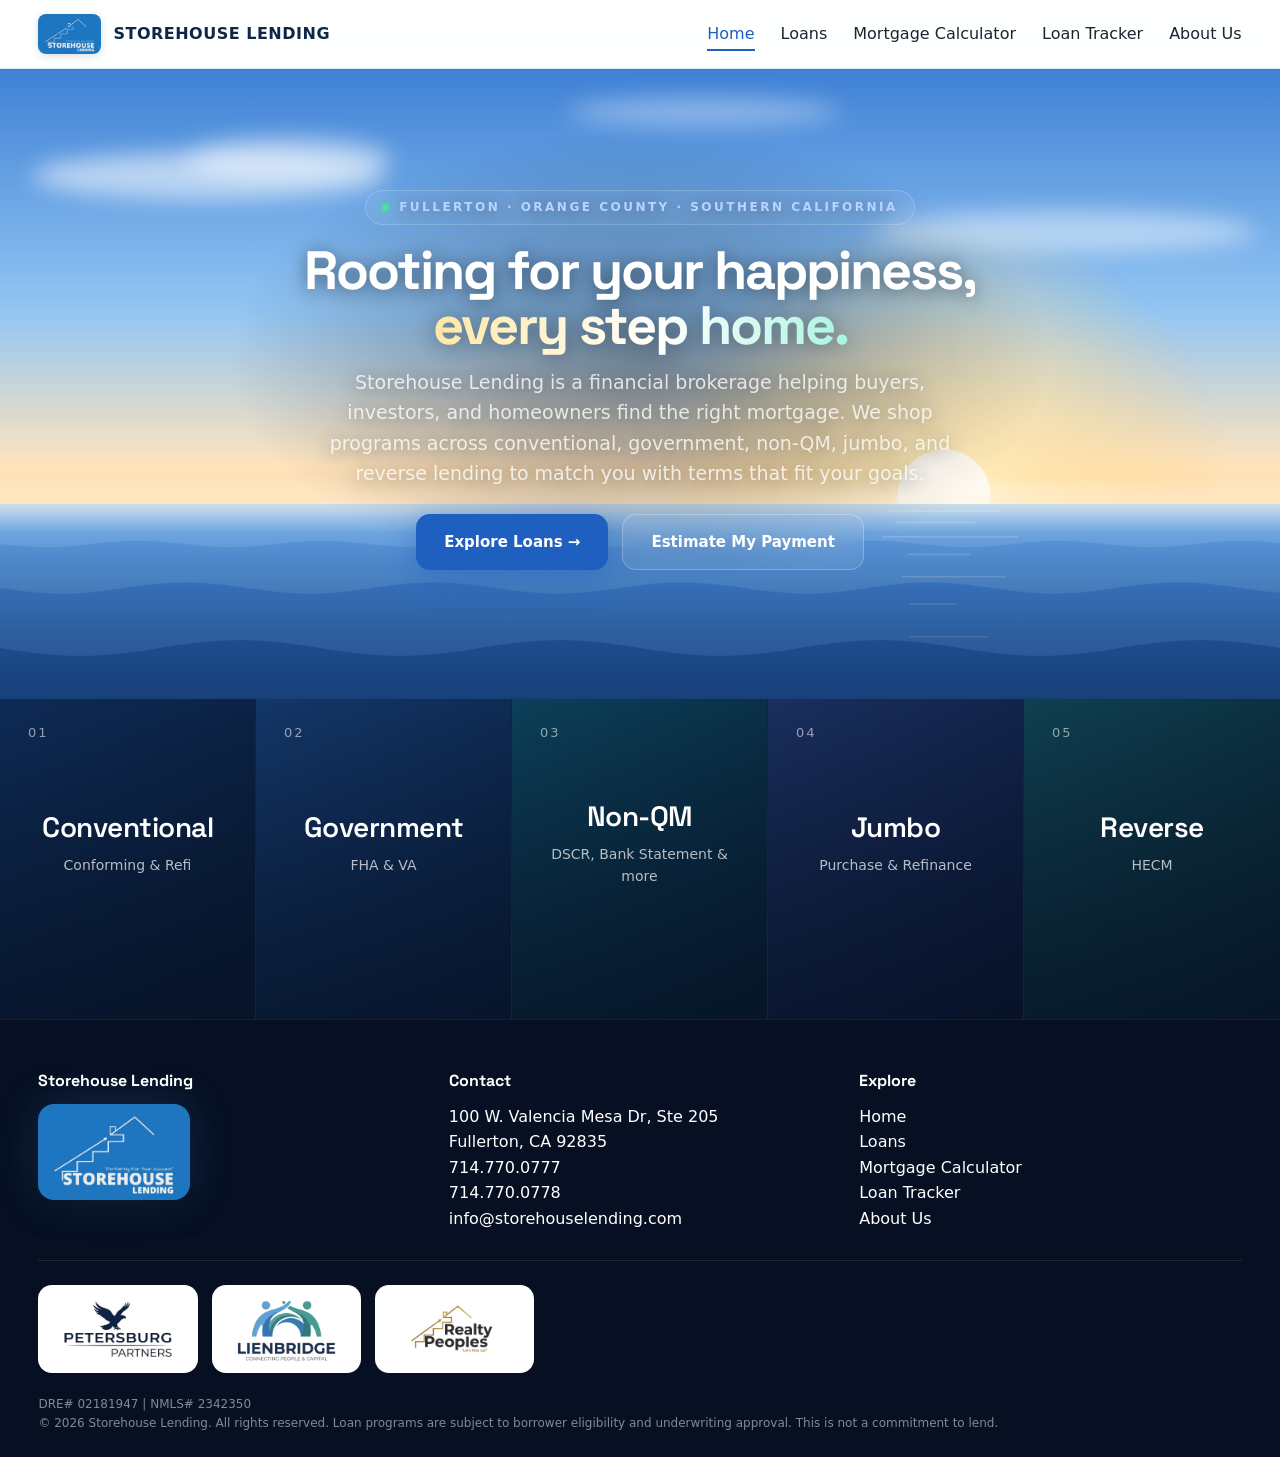
==== index.html @ a92c66e2 "Ocean scene on the home page, footer logo, two phone numbers - Home hero: replace the centered logo " ====
<!DOCTYPE html>
<html lang="en">
<head>
<meta charset="utf-8">
<meta name="viewport" content="width=device-width,initial-scale=1">
<title>Storehouse Lending</title>
<link rel="stylesheet" href="css/style.css">
<style>
/* ===== HOME PAGE ONLY ===== */

/* hero: animated ocean scene (drawn in code). A video at media/hero.mp4 plays over it if added. */
.hero2{position:relative;min-height:min(70vh,640px);display:flex;align-items:center;justify-content:center;text-align:center;color:#fff;overflow:hidden;background:#5d9be0}
.hero-scene{position:absolute;inset:0;width:100%;height:100%}
.hero-scene .wv{animation:drift linear infinite}
@keyframes drift{to{transform:translateX(var(--p))}}
.hero-scene .clouds{animation:clouds 60s ease-in-out infinite alternate}
@keyframes clouds{to{transform:translateX(80px)}}
.hero-scene .sun-glow{transform-origin:1180px 600px;animation:breathe 6s ease-in-out infinite}
@keyframes breathe{50%{transform:scale(1.08);opacity:.85}}
.hero-scene .glint{fill:#fffaf0;opacity:.2;animation:glint 2.4s ease-in-out infinite}
@keyframes glint{50%{opacity:.85}}
@media(prefers-reduced-motion:reduce){.hero-scene *{animation:none!important}}
/* background video + music: drop files in media/ (see media/README.md). Without them the hero looks as before. */
.hero-video{position:absolute;inset:0;width:100%;height:100%;object-fit:cover;opacity:0;transition:opacity 1.2s}
.hero2.has-video .hero-video{opacity:1}
.hero-shade{position:absolute;inset:0;pointer-events:none;
  background:radial-gradient(ellipse 32% 36% at 50% 46%,rgba(6,16,34,.4),rgba(6,16,34,0) 100%),linear-gradient(180deg,rgba(6,16,34,0) 70%,rgba(6,16,34,.45))}
.hero2 h1,.hero2 p,.hero2 .eyebrow{text-shadow:0 2px 18px rgba(0,0,0,.45)}
.music-btn{position:absolute;right:20px;bottom:20px;z-index:2;display:none;align-items:center;gap:8px;margin:0;padding:10px 16px;border-radius:99px;font-size:13px;
  background:rgba(255,255,255,.12);border:1px solid rgba(255,255,255,.3);backdrop-filter:blur(10px);box-shadow:none}
.music-btn:hover{background:rgba(255,255,255,.22)}
.music-btn.ready{display:inline-flex}
.music-btn .eq{display:inline-flex;gap:2px;align-items:flex-end;height:12px}
.music-btn .eq i{width:3px;height:4px;background:#fff;border-radius:2px}
.music-btn.on .eq i{animation:eq .9s ease-in-out infinite}
.music-btn.on .eq i:nth-child(2){animation-delay:.2s}.music-btn.on .eq i:nth-child(3){animation-delay:.4s}
@keyframes eq{50%{height:12px}}
@media(prefers-reduced-motion:reduce){.music-btn.on .eq i{animation:none}}
.hero2-inner{position:relative;max-width:820px;padding:36px 20px 44px}
.hero2 h1{color:#fff;font-size:clamp(32px,4.6vw,54px);font-weight:700;letter-spacing:-2px;line-height:1.02;margin:18px 0 14px}
.hero2 h1 span{text-shadow:none;filter:drop-shadow(0 2px 10px rgba(0,0,0,.35));background:linear-gradient(90deg,#ffe7a3,#ffffff 55%,#a8f5e0);-webkit-background-clip:text;background-clip:text;color:transparent}
.hero2 p{font-size:clamp(16px,1.6vw,19px);color:rgba(255,255,255,.78);max-width:640px;margin:0 auto 26px}

/* loan tiles: drop photos at images/loan-conventional.jpg, loan-government.jpg, loan-nonqm.jpg, loan-jumbo.jpg, loan-reverse.jpg */
.tiles{display:grid;grid-template-columns:repeat(5,1fr);background:#061022}
.tile{position:relative;height:320px;overflow:hidden;color:#fff;display:flex;flex-direction:column;justify-content:center;align-items:center;text-align:center;padding:28px;border-right:1px solid rgba(255,255,255,.08)}
.tile:last-child{border-right:0}
.tile .bg{position:absolute;inset:0;background-size:cover;background-position:center;transition:transform .6s ease}
.tile::after{content:"";position:absolute;inset:0;background:linear-gradient(180deg,rgba(6,16,34,.35),rgba(6,16,34,.75));transition:.3s}
.tile > *:not(.bg){position:relative;z-index:1}
.tile .num{position:absolute;top:24px;left:28px;font-size:13px;letter-spacing:2px;color:rgba(255,255,255,.55)}
.tile h3{font-size:28px;font-weight:600;letter-spacing:-.5px;margin:0}
.tile small{display:block;color:rgba(255,255,255,.7);font-size:14px;margin-top:4px}
.tile .go{margin-top:16px;font-size:13px;font-weight:600;color:#7fb2ff;opacity:0;transform:translateY(8px);transition:.3s}
.tile::before{content:"";position:absolute;left:0;bottom:0;height:3px;width:0;background:linear-gradient(90deg,#4b8df0,#7ff0d0);z-index:2;transition:width .4s}
.tile:hover .bg{transform:scale(1.07)}
.tile:hover::before{width:100%}
.tile:hover .go{opacity:1;transform:none}
.t1 .bg{background-image:url('images/loan-conventional.jpg'),linear-gradient(135deg,#123a73,#0a1d3a)}
.t2 .bg{background-image:url('images/loan-government.jpg'),linear-gradient(135deg,#1a4c8f,#0b2347)}
.t3 .bg{background-image:url('images/loan-nonqm.jpg'),linear-gradient(135deg,#0f5a78,#08243a)}
.t4 .bg{background-image:url('images/loan-jumbo.jpg'),linear-gradient(135deg,#24407f,#0c1a3d)}
.t5 .bg{background-image:url('images/loan-reverse.jpg'),linear-gradient(135deg,#145a6b,#082833)}
@media(max-width:1000px){.tiles{grid-template-columns:repeat(2,1fr)}.tile{height:280px;border-bottom:1px solid rgba(255,255,255,.08)}.tile:last-child{grid-column:1/-1}.tile .go{opacity:1;transform:none}}
@media(max-width:560px){.tiles{grid-template-columns:1fr}.tile{height:220px}}
</style>
</head>
<body>
<div id="site-header"></div>

<section class="hero2">
  <video class="hero-video" autoplay muted loop playsinline preload="auto" poster="media/hero-poster.jpg" aria-hidden="true"><source src="media/hero.mp4" type="video/mp4"></video>
  <svg class="hero-scene" viewBox="0 0 1600 900" preserveAspectRatio="xMidYMid slice" aria-hidden="true">
    <defs>
      <linearGradient id="sky" x1="0" y1="0" x2="0" y2="1"><stop offset="0" stop-color="#2f74d0"/><stop offset=".6" stop-color="#93c6f3"/><stop offset=".92" stop-color="#ffe4bd"/><stop offset="1" stop-color="#ffd9a3"/></linearGradient>
      <linearGradient id="sea" x1="0" y1="0" x2="0" y2="1"><stop offset="0" stop-color="#8fc0ef"/><stop offset=".25" stop-color="#4a8fe0"/><stop offset="1" stop-color="#0c2f66"/></linearGradient>
      <linearGradient id="haze" x1="0" y1="0" x2="0" y2="1"><stop offset="0" stop-color="#fff" stop-opacity="0"/><stop offset=".5" stop-color="#fff3df" stop-opacity=".55"/><stop offset="1" stop-color="#fff" stop-opacity="0"/></linearGradient>
      <radialGradient id="glow"><stop offset="0" stop-color="#fffaf0"/><stop offset=".2" stop-color="#ffe9b5" stop-opacity=".9"/><stop offset="1" stop-color="#ffd27a" stop-opacity="0"/></radialGradient>
      <filter id="soft" x="-20%" y="-50%" width="140%" height="200%"><feGaussianBlur stdDeviation="14"/></filter>
    </defs>
    <rect width="1600" height="600" fill="url(#sky)"/>
    <g class="clouds" filter="url(#soft)"><ellipse cx="260" cy="190" rx="220" ry="30" fill="#fff" opacity=".55"/><ellipse cx="360" cy="168" rx="130" ry="26" fill="#fff" opacity=".5"/><ellipse cx="880" cy="110" rx="170" ry="18" fill="#fff" opacity=".35"/><ellipse cx="1330" cy="260" rx="240" ry="26" fill="#fff" opacity=".45"/></g>
    <circle class="sun-glow" cx="1180" cy="600" r="360" fill="url(#glow)"/>
    <circle cx="1180" cy="590" r="58" fill="#fffaf0"/>
    <rect y="600" width="1600" height="300" fill="url(#sea)"/>
    <g class="wv" style="animation-duration:14s;--p:-150px"><path d="M-150,614.0 L-134,615.2 L-118,615.9 L-102,615.8 L-86,614.9 L-70,613.6 L-54,612.5 L-38,612.0 L-22,612.4 L-6,613.5 L10,614.8 L26,615.8 L42,616.0 L58,615.3 L74,614.1 L90,612.8 L106,612.1 L122,612.2 L138,613.0 L154,614.3 L170,615.5 L186,616.0 L202,615.6 L218,614.6 L234,613.3 L250,612.3 L266,612.0 L282,612.6 L298,613.8 L314,615.1 L330,615.9 L346,615.9 L362,615.0 L378,613.7 L394,612.6 L410,612.0 L426,612.3 L442,613.3 L458,614.7 L474,615.7 L490,616.0 L506,615.4 L522,614.3 L538,613.0 L554,612.1 L570,612.1 L586,612.9 L602,614.2 L618,615.4 L634,616.0 L650,615.7 L666,614.7 L682,613.4 L698,612.4 L714,612.0 L730,612.5 L746,613.7 L762,615.0 L778,615.8 L794,615.9 L810,615.2 L826,613.9 L842,612.7 L858,612.0 L874,612.2 L890,613.2 L906,614.5 L922,615.6 L938,616.0 L954,615.5 L970,614.4 L986,613.1 L1002,612.2 L1018,612.1 L1034,612.8 L1050,614.0 L1066,615.2 L1082,615.9 L1098,615.8 L1114,614.9 L1130,613.6 L1146,612.5 L1162,612.0 L1178,612.4 L1194,613.5 L1210,614.8 L1226,615.8 L1242,616.0 L1258,615.3 L1274,614.1 L1290,612.8 L1306,612.1 L1322,612.2 L1338,613.0 L1354,614.3 L1370,615.5 L1386,616.0 L1402,615.6 L1418,614.6 L1434,613.3 L1450,612.3 L1466,612.0 L1482,612.6 L1498,613.8 L1514,615.1 L1530,615.9 L1546,615.9 L1562,615.0 L1578,613.7 L1594,612.6 L1610,612.0 L1626,612.3 L1642,613.3 L1658,614.7 L1674,615.7 L1690,616.0 L1706,615.4 L1722,614.3 L1738,613.0 L1754,612.1 L1770,612.1 L1786,612.9 L1802,614.2 L1818,615.4 L1834,616.0 L1850,615.7 L1866,614.7 L1882,613.4 L1898,612.4 L1900,900 L-150,900 Z" fill="#7db4ec" opacity="0.5"/></g>
    <g class="wv" style="animation-duration:18s;--p:-230px"><path d="M-230,650.0 L-214,651.7 L-198,653.1 L-182,653.9 L-166,653.9 L-150,653.3 L-134,652.0 L-118,650.3 L-102,648.6 L-86,647.2 L-70,646.2 L-54,646.0 L-38,646.6 L-22,647.7 L-6,649.3 L10,651.1 L26,652.6 L42,653.6 L58,654.0 L74,653.6 L90,652.5 L106,651.0 L122,649.2 L138,647.6 L154,646.5 L170,646.0 L186,646.3 L202,647.2 L218,648.7 L234,650.4 L250,652.1 L266,653.3 L282,654.0 L298,653.8 L314,653.0 L330,651.6 L346,649.9 L362,648.2 L378,646.9 L394,646.1 L410,646.1 L426,646.8 L442,648.1 L458,649.8 L474,651.5 L490,652.9 L506,653.8 L522,654.0 L538,653.4 L554,652.2 L570,650.5 L586,648.8 L602,647.3 L618,646.3 L634,646.0 L650,646.4 L666,647.6 L682,649.1 L698,650.9 L714,652.4 L730,653.6 L746,654.0 L762,653.7 L778,652.7 L794,651.2 L810,649.5 L826,647.8 L842,646.6 L858,646.0 L874,646.2 L890,647.1 L906,648.5 L922,650.2 L938,651.9 L954,653.2 L970,653.9 L986,653.9 L1002,653.1 L1018,651.8 L1034,650.1 L1050,648.4 L1066,647.0 L1082,646.2 L1098,646.0 L1114,646.7 L1130,647.9 L1146,649.6 L1162,651.3 L1178,652.8 L1194,653.7 L1210,654.0 L1226,653.5 L1242,652.4 L1258,650.8 L1274,649.0 L1290,647.5 L1306,646.4 L1322,646.0 L1338,646.4 L1354,647.4 L1370,648.9 L1386,650.7 L1402,652.3 L1418,653.4 L1434,654.0 L1450,653.8 L1466,652.8 L1482,651.4 L1498,649.7 L1514,648.0 L1530,646.7 L1546,646.1 L1562,646.1 L1578,646.9 L1594,648.3 L1610,650.0 L1626,651.7 L1642,653.1 L1658,653.9 L1674,653.9 L1690,653.3 L1706,652.0 L1722,650.3 L1738,648.6 L1754,647.2 L1770,646.2 L1786,646.0 L1802,646.6 L1818,647.7 L1834,649.3 L1850,651.1 L1866,652.6 L1882,653.6 L1898,654.0 L1914,653.6 L1930,652.5 L1946,651.0 L1962,649.2 L1978,647.6 L1994,646.5 L2010,646.0 L2026,646.3 L2042,647.2 L2058,648.7 L2060,900 L-230,900 Z" fill="#4f93e0" opacity="0.55"/></g>
    <g class="wv" style="animation-duration:22s;--p:-310px"><path d="M-310,705.0 L-294,707.2 L-278,709.2 L-262,710.8 L-246,711.7 L-230,712.0 L-214,711.5 L-198,710.4 L-182,708.6 L-166,706.5 L-150,704.3 L-134,702.1 L-118,700.2 L-102,698.8 L-86,698.1 L-70,698.1 L-54,698.8 L-38,700.1 L-22,702.0 L-6,704.2 L10,706.4 L26,708.5 L42,710.3 L58,711.5 L74,712.0 L90,711.8 L106,710.9 L122,709.3 L138,707.4 L154,705.1 L170,702.9 L186,700.9 L202,699.3 L218,698.3 L234,698.0 L250,698.4 L266,699.6 L282,701.2 L298,703.3 L314,705.6 L330,707.8 L346,709.7 L362,711.1 L378,711.9 L394,711.9 L410,711.3 L426,710.0 L442,708.1 L458,706.0 L474,703.7 L490,701.6 L506,699.8 L522,698.6 L538,698.0 L554,698.2 L570,699.1 L586,700.5 L602,702.5 L618,704.7 L634,707.0 L650,709.0 L666,710.6 L682,711.7 L698,712.0 L714,711.6 L730,710.5 L746,708.9 L762,706.8 L778,704.6 L794,702.4 L810,700.4 L826,699.0 L842,698.2 L858,698.0 L874,698.7 L890,699.9 L906,701.7 L922,703.9 L938,706.1 L954,708.3 L970,710.1 L986,711.3 L1002,712.0 L1018,711.8 L1034,711.0 L1050,709.6 L1066,707.6 L1082,705.4 L1098,703.2 L1114,701.1 L1130,699.5 L1146,698.4 L1162,698.0 L1178,698.3 L1194,699.4 L1210,701.0 L1226,703.0 L1242,705.3 L1258,707.5 L1274,709.5 L1290,710.9 L1306,711.8 L1322,712.0 L1338,711.4 L1354,710.2 L1370,708.4 L1386,706.3 L1402,704.0 L1418,701.9 L1434,700.0 L1450,698.7 L1466,698.1 L1482,698.1 L1498,698.9 L1514,700.3 L1530,702.2 L1546,704.4 L1562,706.7 L1578,708.8 L1594,710.4 L1610,711.6 L1626,712.0 L1642,711.7 L1658,710.7 L1674,709.1 L1690,707.1 L1706,704.9 L1722,702.6 L1738,700.7 L1754,699.1 L1770,698.2 L1786,698.0 L1802,698.5 L1818,699.7 L1834,701.5 L1850,703.6 L1866,705.8 L1882,708.0 L1898,709.9 L1914,711.2 L1930,711.9 L1946,711.9 L1962,711.2 L1978,709.8 L1994,707.9 L2010,705.7 L2026,703.5 L2042,701.4 L2058,699.6 L2074,698.5 L2090,698.0 L2106,698.3 L2122,699.2 L2138,700.8 L2154,702.8 L2170,705.0 L2186,707.2 L2202,709.2 L2218,710.8 L2220,900 L-310,900 Z" fill="#3277d4" opacity="0.6"/></g>
    <g class="wv" style="animation-duration:26s;--p:-400px"><path d="M-400,780.0 L-384,782.5 L-368,784.8 L-352,786.8 L-336,788.4 L-320,789.5 L-304,790.0 L-288,789.8 L-272,789.0 L-256,787.7 L-240,785.9 L-224,783.7 L-208,781.3 L-192,778.7 L-176,776.3 L-160,774.1 L-144,772.3 L-128,771.0 L-112,770.2 L-96,770.0 L-80,770.5 L-64,771.6 L-48,773.2 L-32,775.2 L-16,777.5 L0,780.0 L16,782.5 L32,784.8 L48,786.8 L64,788.4 L80,789.5 L96,790.0 L112,789.8 L128,789.0 L144,787.7 L160,785.9 L176,783.7 L192,781.3 L208,778.7 L224,776.3 L240,774.1 L256,772.3 L272,771.0 L288,770.2 L304,770.0 L320,770.5 L336,771.6 L352,773.2 L368,775.2 L384,777.5 L400,780.0 L416,782.5 L432,784.8 L448,786.8 L464,788.4 L480,789.5 L496,790.0 L512,789.8 L528,789.0 L544,787.7 L560,785.9 L576,783.7 L592,781.3 L608,778.7 L624,776.3 L640,774.1 L656,772.3 L672,771.0 L688,770.2 L704,770.0 L720,770.5 L736,771.6 L752,773.2 L768,775.2 L784,777.5 L800,780.0 L816,782.5 L832,784.8 L848,786.8 L864,788.4 L880,789.5 L896,790.0 L912,789.8 L928,789.0 L944,787.7 L960,785.9 L976,783.7 L992,781.3 L1008,778.7 L1024,776.3 L1040,774.1 L1056,772.3 L1072,771.0 L1088,770.2 L1104,770.0 L1120,770.5 L1136,771.6 L1152,773.2 L1168,775.2 L1184,777.5 L1200,780.0 L1216,782.5 L1232,784.8 L1248,786.8 L1264,788.4 L1280,789.5 L1296,790.0 L1312,789.8 L1328,789.0 L1344,787.7 L1360,785.9 L1376,783.7 L1392,781.3 L1408,778.7 L1424,776.3 L1440,774.1 L1456,772.3 L1472,771.0 L1488,770.2 L1504,770.0 L1520,770.5 L1536,771.6 L1552,773.2 L1568,775.2 L1584,777.5 L1600,780.0 L1616,782.5 L1632,784.8 L1648,786.8 L1664,788.4 L1680,789.5 L1696,790.0 L1712,789.8 L1728,789.0 L1744,787.7 L1760,785.9 L1776,783.7 L1792,781.3 L1808,778.7 L1824,776.3 L1840,774.1 L1856,772.3 L1872,771.0 L1888,770.2 L1904,770.0 L1920,770.5 L1936,771.6 L1952,773.2 L1968,775.2 L1984,777.5 L2000,780.0 L2016,782.5 L2032,784.8 L2048,786.8 L2064,788.4 L2080,789.5 L2096,790.0 L2112,789.8 L2128,789.0 L2144,787.7 L2160,785.9 L2176,783.7 L2192,781.3 L2208,778.7 L2224,776.3 L2240,774.1 L2256,772.3 L2272,771.0 L2288,770.2 L2304,770.0 L2320,770.5 L2336,771.6 L2352,773.2 L2368,775.2 L2384,777.5 L2400,780.0 L2400,900 L-400,900 Z" fill="#1f5fb8" opacity="0.7"/></g>
    <g class="wv" style="animation-duration:30s;--p:-500px"><path d="M-500,860.0 L-484,862.6 L-468,865.1 L-452,867.4 L-436,869.4 L-420,871.0 L-404,872.1 L-388,872.8 L-372,873.0 L-356,872.6 L-340,871.8 L-324,870.4 L-308,868.7 L-292,866.5 L-276,864.2 L-260,861.6 L-244,859.0 L-228,856.5 L-212,854.0 L-196,851.8 L-180,850.0 L-164,848.5 L-148,847.5 L-132,847.1 L-116,847.1 L-100,847.6 L-84,848.7 L-68,850.2 L-52,852.1 L-36,854.3 L-20,856.8 L-4,859.3 L12,862.0 L28,864.5 L44,866.8 L60,868.9 L76,870.6 L92,871.9 L108,872.7 L124,873.0 L140,872.8 L156,872.0 L172,870.8 L188,869.1 L204,867.1 L220,864.8 L236,862.3 L252,859.7 L268,857.1 L284,854.6 L300,852.4 L316,850.4 L332,848.9 L348,847.7 L364,847.1 L380,847.0 L396,847.5 L412,848.4 L428,849.8 L444,851.6 L460,853.7 L476,856.1 L492,858.7 L508,861.3 L524,863.9 L540,866.3 L556,868.4 L572,870.2 L588,871.6 L604,872.5 L620,873.0 L636,872.9 L652,872.3 L668,871.1 L684,869.6 L700,867.6 L716,865.4 L732,862.9 L748,860.3 L764,857.7 L780,855.2 L796,852.9 L812,850.9 L828,849.2 L844,848.0 L860,847.2 L876,847.0 L892,847.3 L908,848.1 L924,849.4 L940,851.1 L956,853.2 L972,855.5 L988,858.0 L1004,860.7 L1020,863.2 L1036,865.7 L1052,867.9 L1068,869.8 L1084,871.3 L1100,872.4 L1116,872.9 L1132,872.9 L1148,872.5 L1164,871.5 L1180,870.0 L1196,868.2 L1212,866.0 L1228,863.5 L1244,861.0 L1260,858.4 L1276,855.8 L1292,853.5 L1308,851.3 L1324,849.6 L1340,848.2 L1356,847.4 L1372,847.0 L1388,847.2 L1404,847.9 L1420,849.0 L1436,850.6 L1452,852.6 L1468,854.9 L1484,857.4 L1500,860.0 L1516,862.6 L1532,865.1 L1548,867.4 L1564,869.4 L1580,871.0 L1596,872.1 L1612,872.8 L1628,873.0 L1644,872.6 L1660,871.8 L1676,870.4 L1692,868.7 L1708,866.5 L1724,864.2 L1740,861.6 L1756,859.0 L1772,856.5 L1788,854.0 L1804,851.8 L1820,850.0 L1836,848.5 L1852,847.5 L1868,847.1 L1884,847.1 L1900,847.6 L1916,848.7 L1932,850.2 L1948,852.1 L1964,854.3 L1980,856.8 L1996,859.3 L2012,862.0 L2028,864.5 L2044,866.8 L2060,868.9 L2076,870.6 L2092,871.9 L2108,872.7 L2124,873.0 L2140,872.8 L2156,872.0 L2172,870.8 L2188,869.1 L2204,867.1 L2220,864.8 L2236,862.3 L2252,859.7 L2268,857.1 L2284,854.6 L2300,852.4 L2316,850.4 L2332,848.9 L2348,847.7 L2364,847.1 L2380,847.0 L2396,847.5 L2412,848.4 L2428,849.8 L2444,851.6 L2460,853.7 L2476,856.1 L2492,858.7 L2508,861.3 L2524,863.9 L2540,866.3 L2556,868.4 L2572,870.2 L2588,871.6 L2600,900 L-500,900 Z" fill="#123f88" opacity="0.85"/></g>
    <rect y="564" width="1600" height="72" fill="url(#haze)"/>
    <rect class="glint" x="1110" y="608" width="140" height="2" rx="1" style="animation-delay:0.0s"/>
    <rect class="glint" x="1120" y="622" width="100" height="2" rx="1" style="animation-delay:0.7s"/>
    <rect class="glint" x="1103" y="640" width="170" height="2" rx="1" style="animation-delay:1.3s"/>
    <rect class="glint" x="1134" y="662" width="80" height="2" rx="1" style="animation-delay:0.4s"/>
    <rect class="glint" x="1127" y="690" width="130" height="2" rx="1" style="animation-delay:1.0s"/>
    <rect class="glint" x="1136" y="724" width="60" height="2" rx="1" style="animation-delay:1.7s"/>
    <rect class="glint" x="1136" y="765" width="100" height="2" rx="1" style="animation-delay:0.2s"/>
  </svg>
  <div class="hero-shade"></div>
  <div class="hero2-inner">
    <div class="eyebrow"><i></i>Fullerton &middot; Orange County &middot; Southern California</div>
    <h1 class="display">Rooting for your happiness,<br><span>every step home.</span></h1>
    <p>Storehouse Lending is a financial brokerage helping buyers, investors, and homeowners find the right mortgage. We shop programs across conventional, government, non-QM, jumbo, and reverse lending to match you with terms that fit your goals.</p>
    <div class="cta">
      <a class="btn btn-primary" href="loans.html">Explore Loans &rarr;</a>
      <a class="btn btn-glass" href="calculator.html">Estimate My Payment</a>
    </div>
  </div>
  <button class="music-btn" id="musicBtn" aria-pressed="false"><span class="eq"><i></i><i></i><i></i></span><span id="musicLabel">Play music</span></button>
  <audio id="bgm" loop preload="metadata" src="media/bgm.mp3"></audio>
</section>

<section class="tiles">
  <a class="tile t1" href="loans.html#conventional"><div class="bg"></div><span class="num">01</span><h3 class="display">Conventional</h3><small>Conforming &amp; Refi</small><span class="go">Learn more &rarr;</span></a>
  <a class="tile t2" href="loans.html#government"><div class="bg"></div><span class="num">02</span><h3 class="display">Government</h3><small>FHA &amp; VA</small><span class="go">Learn more &rarr;</span></a>
  <a class="tile t3" href="loans.html#non-qm"><div class="bg"></div><span class="num">03</span><h3 class="display">Non-QM</h3><small>DSCR, Bank Statement &amp; more</small><span class="go">Learn more &rarr;</span></a>
  <a class="tile t4" href="loans.html#jumbo"><div class="bg"></div><span class="num">04</span><h3 class="display">Jumbo</h3><small>Purchase &amp; Refinance</small><span class="go">Learn more &rarr;</span></a>
  <a class="tile t5" href="loans.html#reverse"><div class="bg"></div><span class="num">05</span><h3 class="display">Reverse</h3><small>HECM</small><span class="go">Learn more &rarr;</span></a>
</section>

<div id="site-footer"></div>
<script src="js/site.js"></script>
<script>
(function(){
  var hero=document.querySelector('.hero2'),v=hero.querySelector('.hero-video');
  // show the video only once it actually loads; otherwise remove it and keep the gradient look
  function showVideo(){hero.classList.add('has-video')}
  v.addEventListener('loadeddata',showVideo);if(v.readyState>=2)showVideo();
  v.querySelector('source').addEventListener('error',function(){v.remove()});
  if(v.networkState===3)v.remove(); // file already failed before this script ran
  if(window.matchMedia&&matchMedia('(prefers-reduced-motion: reduce)').matches){v.removeAttribute('autoplay');v.pause()}

  // background music: browsers only allow sound after the visitor taps, so it starts from this button
  var a=document.getElementById('bgm'),btn=document.getElementById('musicBtn'),label=document.getElementById('musicLabel'),fade;
  function showBtn(){btn.classList.add('ready')}
  a.addEventListener('loadedmetadata',showBtn);if(a.readyState>=1)showBtn();
  function ramp(to,done){clearInterval(fade);fade=setInterval(function(){var d=to-a.volume;if(Math.abs(d)<.02){a.volume=to;clearInterval(fade);done&&done()}else a.volume+=d>0?.02:-.02},40)}
  function set(on){btn.classList.toggle('on',on);btn.setAttribute('aria-pressed',on);label.textContent=on?'Pause music':'Play music'}
  btn.addEventListener('click',function(){
    if(a.paused){a.volume=0;a.play().then(function(){set(true);ramp(.35)}).catch(function(){})}
    else{set(false);ramp(0,function(){a.pause()})}
  });
})();
</script>
</body>
</html>
---- css/style.css ----
@import url('https://fonts.googleapis.com/css2?family=Space+Grotesk:wght@500;600;700&display=swap');
:root{--blue:#1f5fbf;--blue2:#4b8df0;--teal:#7ff0d0;--navy:#0f2747;--ink:#061022;--soft:#f3f7fd;--line:#e3e9f2;--text:#1c2430;--muted:#5f6b7a}
*{box-sizing:border-box}
html{scroll-behavior:smooth}
body{margin:0;font-family:'Inter',system-ui,-apple-system,Segoe UI,Roboto,sans-serif;color:var(--text);background:var(--soft);line-height:1.6}
a{color:var(--blue);text-decoration:none}
.wrap{max-width:1120px;margin:0 auto;padding:0 20px}
h1,h2,h3,.display{font-family:'Space Grotesk',system-ui,sans-serif}

/* header */
header{position:sticky;top:0;z-index:20;background:rgba(255,255,255,.92);backdrop-filter:blur(10px);border-bottom:1px solid var(--line)}
header .wrap{display:flex;align-items:center;justify-content:space-between;height:68px;max-width:none;padding:0 clamp(20px,3vw,48px)}
.brand{display:flex;align-items:center;gap:12px;font-weight:800;color:var(--navy);letter-spacing:.5px}
.brand img{height:40px;width:auto;border-radius:8px;box-shadow:0 2px 8px rgba(15,39,71,.15)}
nav a{margin-left:26px;color:var(--text);font-weight:500;padding:6px 0;border-bottom:2px solid transparent}
nav a:hover,nav a.active{color:var(--blue);border-color:var(--blue)}
.menu-btn{display:none}
@media(max-width:720px){
  header .wrap{height:60px}
  .menu-btn{display:flex;flex-direction:column;justify-content:center;gap:5px;width:44px;height:44px;margin:0 -8px 0 0;padding:0 10px;background:none;box-shadow:none;border-radius:12px}
  .menu-btn:hover{background:var(--soft);transform:none}
  .menu-btn span{display:block;height:2px;border-radius:2px;background:var(--navy);transition:transform .25s,opacity .2s}
  header.open .menu-btn span:nth-child(1){transform:translateY(7px) rotate(45deg)}
  header.open .menu-btn span:nth-child(2){opacity:0}
  header.open .menu-btn span:nth-child(3){transform:translateY(-7px) rotate(-45deg)}
  nav{position:absolute;top:100%;left:0;right:0;display:flex;flex-direction:column;padding:8px 16px 16px;background:#fff;border-bottom:1px solid var(--line);box-shadow:0 18px 30px rgba(15,39,71,.12);
    opacity:0;visibility:hidden;transform:translateY(-8px);transition:.2s}
  header.open nav{opacity:1;visibility:visible;transform:none}
  nav a{margin:0;padding:14px 12px;border-bottom:1px solid var(--line);border-radius:0;font-size:17px}
  nav a:last-child{border-bottom:0}
  nav a.active{border-color:var(--line);color:var(--blue);font-weight:700}
}

/* shared dark hero pieces */
.eyebrow{display:inline-flex;align-items:center;gap:10px;padding:7px 16px;border:1px solid rgba(255,255,255,.18);border-radius:99px;background:rgba(255,255,255,.06);backdrop-filter:blur(8px);
  font-size:12px;font-weight:600;letter-spacing:2.5px;text-transform:uppercase;color:#b9d3ff}
.eyebrow i{width:7px;height:7px;border-radius:50%;background:#4be3a0;box-shadow:0 0 10px #4be3a0}
.grad{background:linear-gradient(90deg,#6fa8ff,var(--teal));-webkit-background-clip:text;background-clip:text;color:transparent}
.page-hero{position:relative;overflow:hidden;color:#fff;text-align:center;padding:72px 0 76px;
  background:radial-gradient(900px 420px at 85% 0%,#1f5fbf 0%,transparent 60%),radial-gradient(700px 380px at 5% 100%,#0b4a8f 0%,transparent 60%),var(--ink)}
.page-hero::before,.grid-bg::before{content:"";position:absolute;inset:0;pointer-events:none;
  background-image:linear-gradient(rgba(255,255,255,.05) 1px,transparent 1px),linear-gradient(90deg,rgba(255,255,255,.05) 1px,transparent 1px);
  background-size:56px 56px;mask-image:radial-gradient(ellipse at center,#000 30%,transparent 75%);-webkit-mask-image:radial-gradient(ellipse at center,#000 30%,transparent 75%)}
.page-hero .wrap{position:relative}
.page-hero h1{color:#fff;font-size:clamp(34px,5vw,58px);font-weight:700;letter-spacing:-1.5px;line-height:1.05;margin:20px 0 14px}
.page-hero p{color:rgba(255,255,255,.75);font-size:clamp(16px,1.5vw,18px);max-width:640px;margin:0 auto}
.cta{display:flex;gap:14px;justify-content:center;flex-wrap:wrap}
.btn{display:inline-flex;align-items:center;gap:10px;padding:15px 28px;border-radius:14px;font-weight:600;font-size:15px;transition:.2s}
.btn-primary{background:var(--blue);color:#fff;box-shadow:0 10px 30px rgba(31,95,191,.45)}
.btn-primary:hover{background:#2b6fd6;transform:translateY(-2px);box-shadow:0 14px 36px rgba(31,95,191,.55)}
.btn-glass{background:rgba(255,255,255,.08);color:#fff;border:1px solid rgba(255,255,255,.25);backdrop-filter:blur(8px)}
.btn-glass:hover{background:rgba(255,255,255,.16);transform:translateY(-2px)}

h1,h2{color:var(--navy);line-height:1.2}
h2{font-size:30px;margin:50px 0 8px;text-align:center}
.sub{text-align:center;color:var(--muted);margin-bottom:28px}

/* content pages */
.page{padding:0 0 70px}
.lift{margin-top:-40px;position:relative;z-index:2}
.panel{background:#fff;border:1px solid var(--line);border-radius:22px;padding:30px;box-shadow:0 10px 30px rgba(15,39,71,.07)}
.panel h3{margin:0 0 6px;color:var(--navy);font-size:22px}
.panel.dark{background:radial-gradient(500px 260px at 100% 0%,rgba(31,95,191,.55),transparent 70%),var(--ink);color:#fff;border-color:rgba(255,255,255,.08)}
.panel.dark h3{color:#fff}

/* forms */
label{display:block;font-size:14px;font-weight:600;margin:12px 0 4px}
input,select,textarea{width:100%;padding:12px 14px;border:1px solid #cdd6e3;border-radius:12px;font:inherit;background:#fbfcfe;transition:.15s}
input:focus,textarea:focus,select:focus{outline:2px solid var(--blue2);border-color:transparent;background:#fff}
button{background:var(--blue);color:#fff;border:0;border-radius:12px;padding:13px 26px;font:inherit;font-weight:600;cursor:pointer;margin-top:18px;transition:.2s;box-shadow:0 8px 22px rgba(31,95,191,.3)}
button:hover{background:#2b6fd6;transform:translateY(-1px)}
button.ghost{background:#fff;color:var(--blue);border:1px solid var(--blue);box-shadow:none}
.two{display:grid;grid-template-columns:1fr 1fr;gap:28px}
.cols{display:grid;grid-template-columns:1fr 1fr;gap:0 16px}
@media(max-width:760px){.two,.cols{grid-template-columns:1fr}}

/* calculator */
.big{font-family:'Space Grotesk',system-ui,sans-serif;font-size:56px;font-weight:700;letter-spacing:-1.5px;margin:2px 0 0;line-height:1.1}
.kicker{font-size:12px;letter-spacing:2px;text-transform:uppercase;color:#9fc0f5;font-weight:600}
.bar{display:flex;height:14px;border-radius:99px;overflow:hidden;margin:20px 0;background:rgba(255,255,255,.08)}
.bar div{transition:width .4s}
.row{display:flex;justify-content:space-between;padding:10px 0;border-bottom:1px solid var(--line);font-size:15px}
.dark .row{border-color:rgba(255,255,255,.1);color:rgba(255,255,255,.85)}
.dot{display:inline-block;width:10px;height:10px;border-radius:50%;margin-right:10px}
.stats{display:grid;grid-template-columns:1fr 1fr;gap:12px;margin-top:20px}
.stat{background:rgba(255,255,255,.06);border:1px solid rgba(255,255,255,.1);border-radius:14px;padding:12px 14px;font-size:13px;color:rgba(255,255,255,.7)}
.stat b{display:block;font-family:'Space Grotesk',system-ui,sans-serif;font-size:20px;color:#fff;font-weight:600}
.fine{font-size:12px;color:var(--muted);margin-top:14px}
.dark .fine{color:rgba(255,255,255,.5)}

/* tracker */
.cyl{height:46px;background:#e6edf7;border-radius:99px;overflow:hidden;box-shadow:inset 0 2px 6px rgba(0,0,0,.12);margin:26px 0 10px}
.fill{height:100%;background:linear-gradient(90deg,#1f5fbf,#4b8df0 60%,#7ff0d0);border-radius:99px;transition:width 1s ease;box-shadow:inset 0 6px 8px rgba(255,255,255,.3)}
.stages{display:flex;justify-content:space-between;text-align:center;font-size:12px;color:var(--muted)}
.stages span{flex:1;padding:0 2px}.stages .on{color:var(--blue);font-weight:700}
.err{color:#c0392b;font-size:14px;margin-top:8px}
.map{width:100%;height:300px;border:0;border-radius:16px;margin-top:18px}

/* contact list */
.contact{list-style:none;padding:0;margin:18px 0 0}
.contact li{display:flex;gap:14px;align-items:flex-start;padding:12px 0;border-bottom:1px solid rgba(255,255,255,.1)}
.contact li:last-child{border-bottom:0}
.contact .ic{flex:none;width:38px;height:38px;border-radius:12px;background:rgba(127,178,255,.15);color:#9fc0f5;display:flex;align-items:center;justify-content:center;font-weight:700}
.contact small{display:block;font-size:12px;letter-spacing:1.5px;text-transform:uppercase;color:rgba(255,255,255,.5)}
.contact a,.contact span{color:#fff}

/* footer */
footer{background:var(--ink);color:#fff;padding:48px 0 24px;margin-top:0;border-top:1px solid rgba(255,255,255,.06)}
footer .wrap{max-width:none;padding:0 clamp(20px,3vw,48px)}
footer a{color:#fff}
.footer-logo{display:block;height:96px;width:auto;border-radius:16px;margin-top:4px;box-shadow:0 8px 30px rgba(0,0,0,.35),0 0 40px rgba(75,141,240,.25)}
footer a:hover{color:var(--teal)}
.fgrid{display:grid;grid-template-columns:repeat(auto-fit,minmax(220px,1fr));gap:28px}
footer h4{margin:0 0 10px;font-family:'Space Grotesk',system-ui,sans-serif}
.partners{display:flex;flex-wrap:wrap;gap:14px;margin-top:28px;padding-top:24px;border-top:1px solid rgba(255,255,255,.1);align-items:center}
.partners a,.partners span{background:#fff;color:#000;border-radius:14px;padding:10px 20px;display:flex;align-items:center;height:88px;transition:.2s;font-weight:600;font-size:14px}
.partners span{cursor:default}
.partners img{max-height:68px;max-width:200px}
.partners a:hover{transform:translateY(-2px);box-shadow:0 8px 24px rgba(0,0,0,.35)}
.legal{font-size:12px;color:rgba(255,255,255,.5);margin-top:22px}
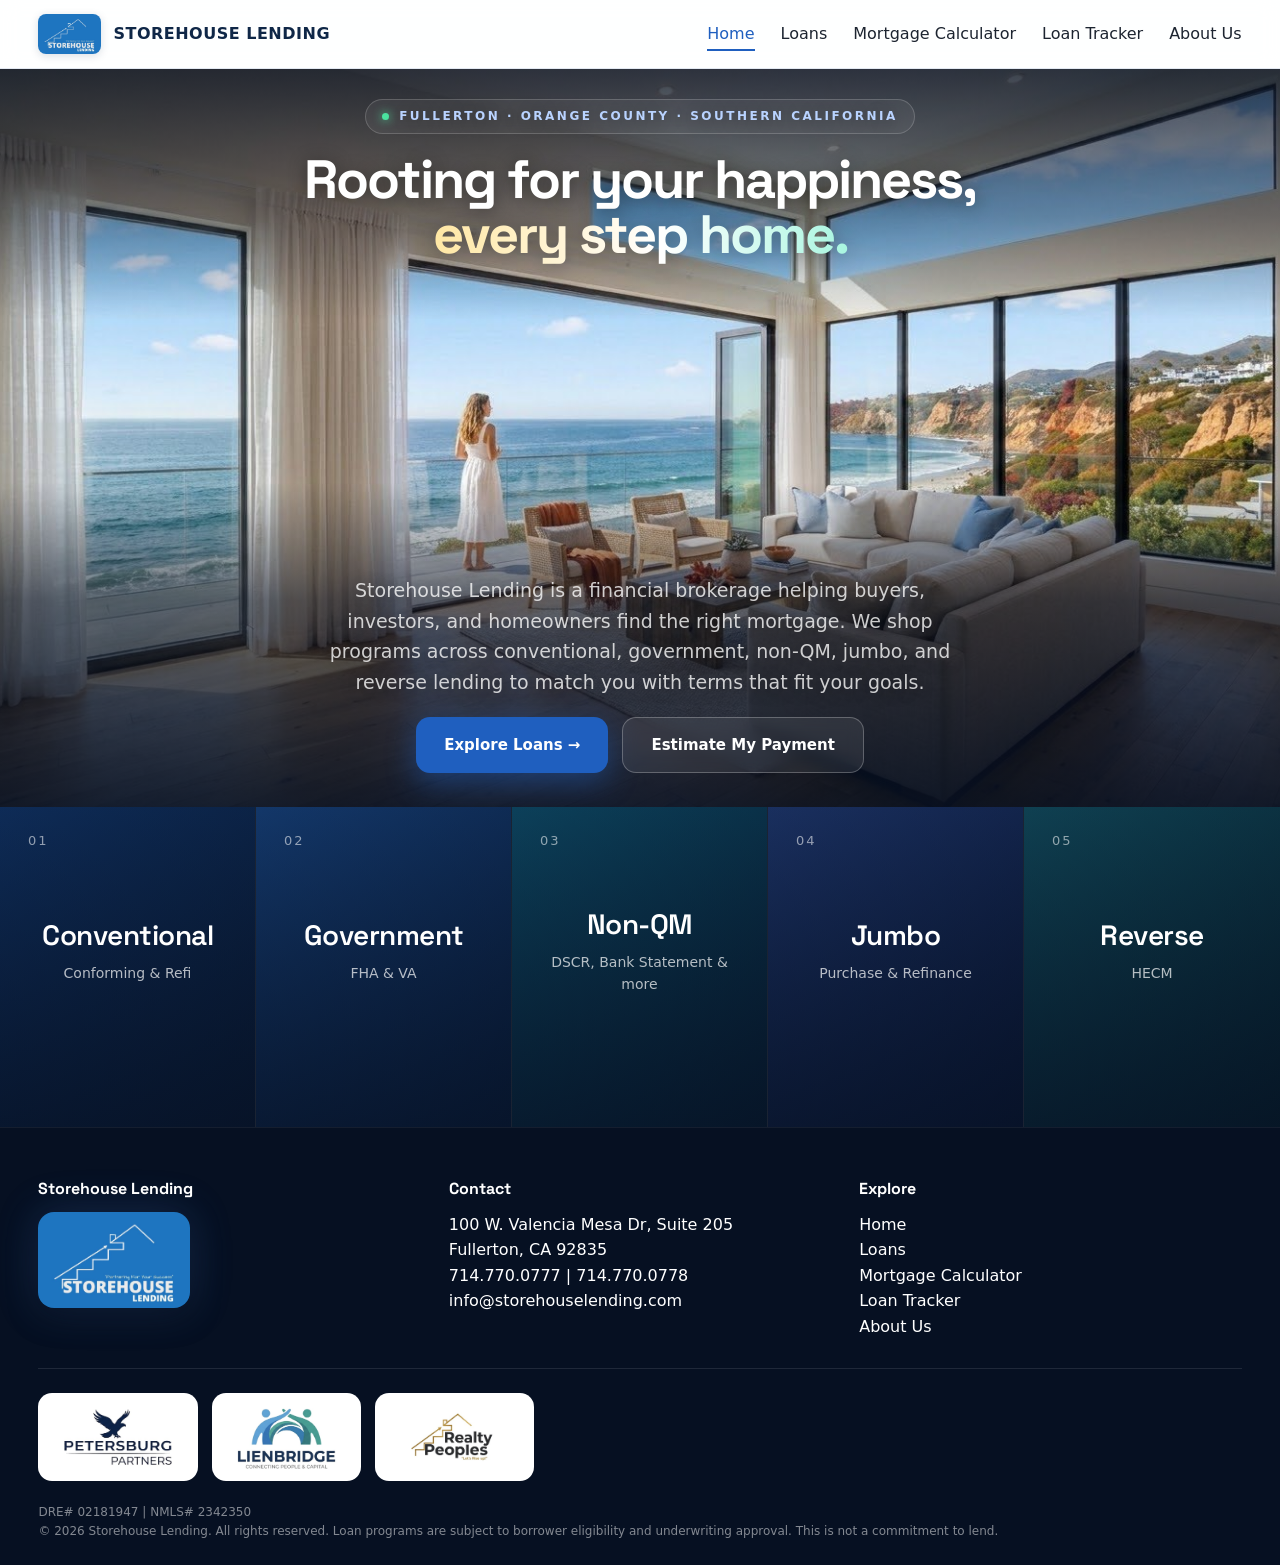
==== commit 774ac936: "Use the beach house photo as the home page background - images/hero.jpg fills the hero; the headline" ====
--- a/index.html
+++ b/index.html
@@ -37,6 +37,21 @@
 @keyframes eq{50%{height:12px}}
 @media(prefers-reduced-motion:reduce){.music-btn.on .eq i{animation:none}}
 .hero2-inner{position:relative;max-width:820px;padding:36px 20px 44px}
+/* photo background: images/hero.jpg. Headline sits at the top and the blurb + buttons at the bottom so the middle of the photo stays clear. */
+.hero-photo{position:absolute;inset:0;width:100%;height:100%;object-fit:cover;object-position:50% 55%;display:none}
+.hero2.has-photo{min-height:min(82vh,740px);background:var(--ink)}
+.hero2.has-photo .hero-photo{display:block}
+.hero2.has-photo .hero-scene{display:none}
+.hero2.has-photo .hero-shade{background:linear-gradient(180deg,rgba(6,16,34,.78) 0%,rgba(6,16,34,.4) 20%,rgba(6,16,34,0) 34%,rgba(6,16,34,0) 56%,rgba(6,16,34,.6) 72%,rgba(6,16,34,.9) 100%)}
+.hero2.has-photo .hero2-inner{align-self:stretch;width:100%;max-width:none;display:flex;flex-direction:column;justify-content:space-between;gap:24px;padding:30px 20px 34px}
+.hero2.has-photo .hero-top h1{margin-bottom:0}
+.hero2.has-photo .hero-bottom p{margin-bottom:20px}
+@media(max-width:720px){
+  .hero2.has-photo{display:flex;flex-direction:column;min-height:0}
+  .hero2.has-photo .hero-photo{position:relative;height:300px;object-position:36% 60%}
+  .hero2.has-photo .hero-shade{display:none}
+  .hero2.has-photo .hero2-inner{padding:28px 20px 40px}
+}
 .hero2 h1{color:#fff;font-size:clamp(32px,4.6vw,54px);font-weight:700;letter-spacing:-2px;line-height:1.02;margin:18px 0 14px}
 .hero2 h1 span{text-shadow:none;filter:drop-shadow(0 2px 10px rgba(0,0,0,.35));background:linear-gradient(90deg,#ffe7a3,#ffffff 55%,#a8f5e0);-webkit-background-clip:text;background-clip:text;color:transparent}
 .hero2 p{font-size:clamp(16px,1.6vw,19px);color:rgba(255,255,255,.78);max-width:640px;margin:0 auto 26px}
@@ -97,14 +112,19 @@
     <rect class="glint" x="1136" y="724" width="60" height="2" rx="1" style="animation-delay:1.7s"/>
     <rect class="glint" x="1136" y="765" width="100" height="2" rx="1" style="animation-delay:0.2s"/>
   </svg>
+  <img class="hero-photo" src="images/hero.jpg" alt="" aria-hidden="true">
   <div class="hero-shade"></div>
   <div class="hero2-inner">
-    <div class="eyebrow"><i></i>Fullerton &middot; Orange County &middot; Southern California</div>
-    <h1 class="display">Rooting for your happiness,<br><span>every step home.</span></h1>
-    <p>Storehouse Lending is a financial brokerage helping buyers, investors, and homeowners find the right mortgage. We shop programs across conventional, government, non-QM, jumbo, and reverse lending to match you with terms that fit your goals.</p>
-    <div class="cta">
-      <a class="btn btn-primary" href="loans.html">Explore Loans &rarr;</a>
-      <a class="btn btn-glass" href="calculator.html">Estimate My Payment</a>
+    <div class="hero-top">
+      <div class="eyebrow"><i></i>Fullerton &middot; Orange County &middot; Southern California</div>
+      <h1 class="display">Rooting for your happiness,<br><span>every step home.</span></h1>
+    </div>
+    <div class="hero-bottom">
+      <p>Storehouse Lending is a financial brokerage helping buyers, investors, and homeowners find the right mortgage. We shop programs across conventional, government, non-QM, jumbo, and reverse lending to match you with terms that fit your goals.</p>
+      <div class="cta">
+        <a class="btn btn-primary" href="loans.html">Explore Loans &rarr;</a>
+        <a class="btn btn-glass" href="calculator.html">Estimate My Payment</a>
+      </div>
     </div>
   </div>
   <button class="music-btn" id="musicBtn" aria-pressed="false"><span class="eq"><i></i><i></i><i></i></span><span id="musicLabel">Play music</span></button>
@@ -124,6 +144,10 @@
 <script>
 (function(){
   var hero=document.querySelector('.hero2'),v=hero.querySelector('.hero-video');
+  var ph=hero.querySelector('.hero-photo');
+  function showPhoto(){hero.classList.add('has-photo')}
+  ph.addEventListener('load',showPhoto);ph.addEventListener('error',function(){ph.remove()});
+  if(ph.complete){ph.naturalWidth?showPhoto():ph.remove()}
   // show the video only once it actually loads; otherwise remove it and keep the gradient look
   function showVideo(){hero.classList.add('has-video')}
   v.addEventListener('loadeddata',showVideo);if(v.readyState>=2)showVideo();
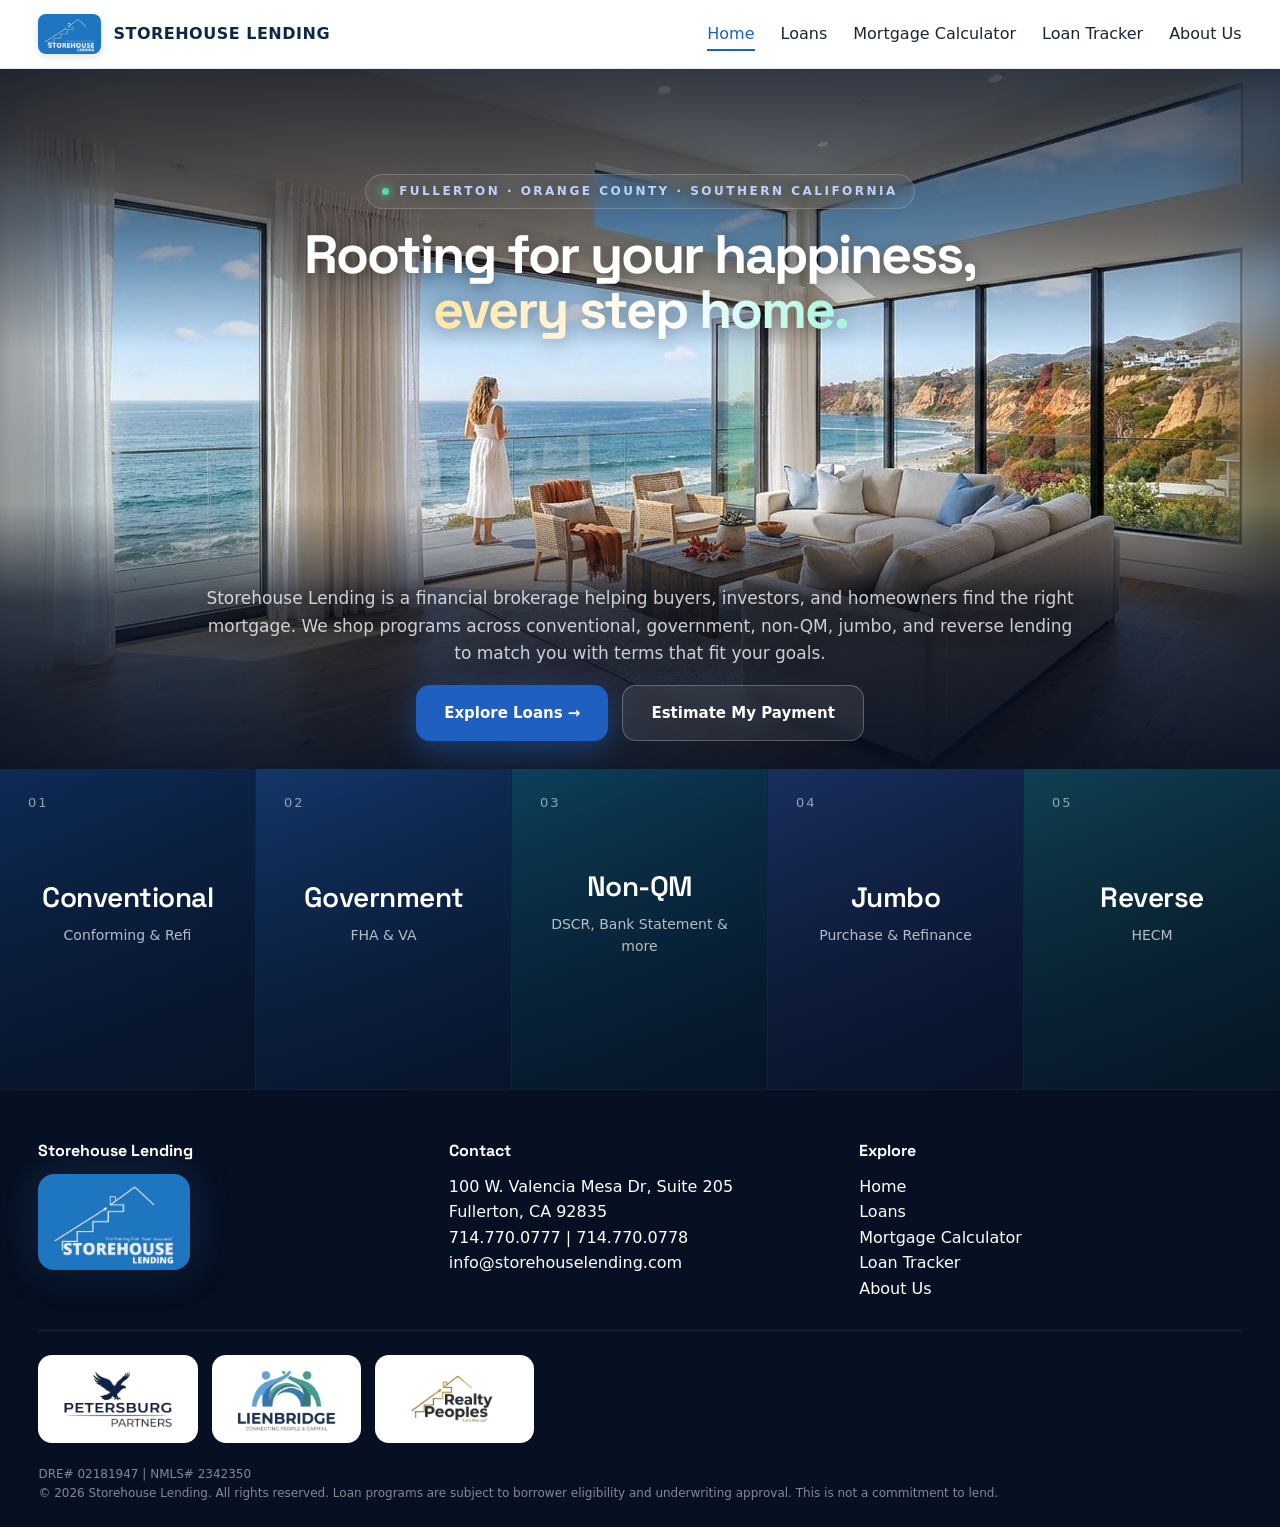
==== commit f3105adf: "Zoom out the home photo and tighten the hero text - Show the whole photo at its natural proportions " ====
--- a/index.html
+++ b/index.html
@@ -38,17 +38,20 @@
 @media(prefers-reduced-motion:reduce){.music-btn.on .eq i{animation:none}}
 .hero2-inner{position:relative;max-width:820px;padding:36px 20px 44px}
 /* photo background: images/hero.jpg. Headline sits at the top and the blurb + buttons at the bottom so the middle of the photo stays clear. */
-.hero-photo{position:absolute;inset:0;width:100%;height:100%;object-fit:cover;object-position:50% 55%;display:none}
-.hero2.has-photo{min-height:min(82vh,740px);background:var(--ink)}
-.hero2.has-photo .hero-photo{display:block}
+.hero-photo{position:absolute;top:0;left:50%;height:100%;width:auto;max-width:none;transform:translateX(-50%);display:none;
+  -webkit-mask-image:linear-gradient(90deg,transparent,#000 7%,#000 93%,transparent);mask-image:linear-gradient(90deg,transparent,#000 7%,#000 93%,transparent)}
+.hero-blur{position:absolute;inset:-40px;display:none;background:url('images/hero.jpg') center/cover;filter:blur(28px) brightness(.85)}
+.hero2.has-photo{--h:min(78vh,700px);min-height:var(--h);background:var(--ink)}
+.hero2.has-photo .hero-photo,.hero2.has-photo .hero-blur{display:block}
 .hero2.has-photo .hero-scene{display:none}
-.hero2.has-photo .hero-shade{background:linear-gradient(180deg,rgba(6,16,34,.78) 0%,rgba(6,16,34,.4) 20%,rgba(6,16,34,0) 34%,rgba(6,16,34,0) 56%,rgba(6,16,34,.6) 72%,rgba(6,16,34,.9) 100%)}
-.hero2.has-photo .hero2-inner{align-self:stretch;width:100%;max-width:none;display:flex;flex-direction:column;justify-content:space-between;gap:24px;padding:30px 20px 34px}
+.hero2.has-photo .hero-shade{background:linear-gradient(180deg,rgba(6,16,34,.75) 0%,rgba(6,16,34,.45) 22%,rgba(6,16,34,0) 40%,rgba(6,16,34,0) 62%,rgba(6,16,34,.72) 76%,rgba(6,16,34,.92) 100%)}
+.hero2.has-photo .hero2-inner{align-self:stretch;width:100%;max-width:none;display:flex;flex-direction:column;justify-content:space-between;gap:24px;padding:calc(var(--h)*.15) 20px 28px}
 .hero2.has-photo .hero-top h1{margin-bottom:0}
-.hero2.has-photo .hero-bottom p{margin-bottom:20px}
+.hero2.has-photo .hero-bottom p{max-width:880px;font-size:17px;margin-bottom:18px}
 @media(max-width:720px){
   .hero2.has-photo{display:flex;flex-direction:column;min-height:0}
-  .hero2.has-photo .hero-photo{position:relative;height:300px;object-position:36% 60%}
+  .hero2.has-photo .hero-photo{position:relative;left:0;transform:none;width:100%;height:300px;object-fit:cover;object-position:36% 60%;-webkit-mask-image:none;mask-image:none}
+  .hero2.has-photo .hero-blur{display:none}
   .hero2.has-photo .hero-shade{display:none}
   .hero2.has-photo .hero2-inner{padding:28px 20px 40px}
 }
@@ -112,6 +115,7 @@
     <rect class="glint" x="1136" y="724" width="60" height="2" rx="1" style="animation-delay:1.7s"/>
     <rect class="glint" x="1136" y="765" width="100" height="2" rx="1" style="animation-delay:0.2s"/>
   </svg>
+  <div class="hero-blur"></div>
   <img class="hero-photo" src="images/hero.jpg" alt="" aria-hidden="true">
   <div class="hero-shade"></div>
   <div class="hero2-inner">
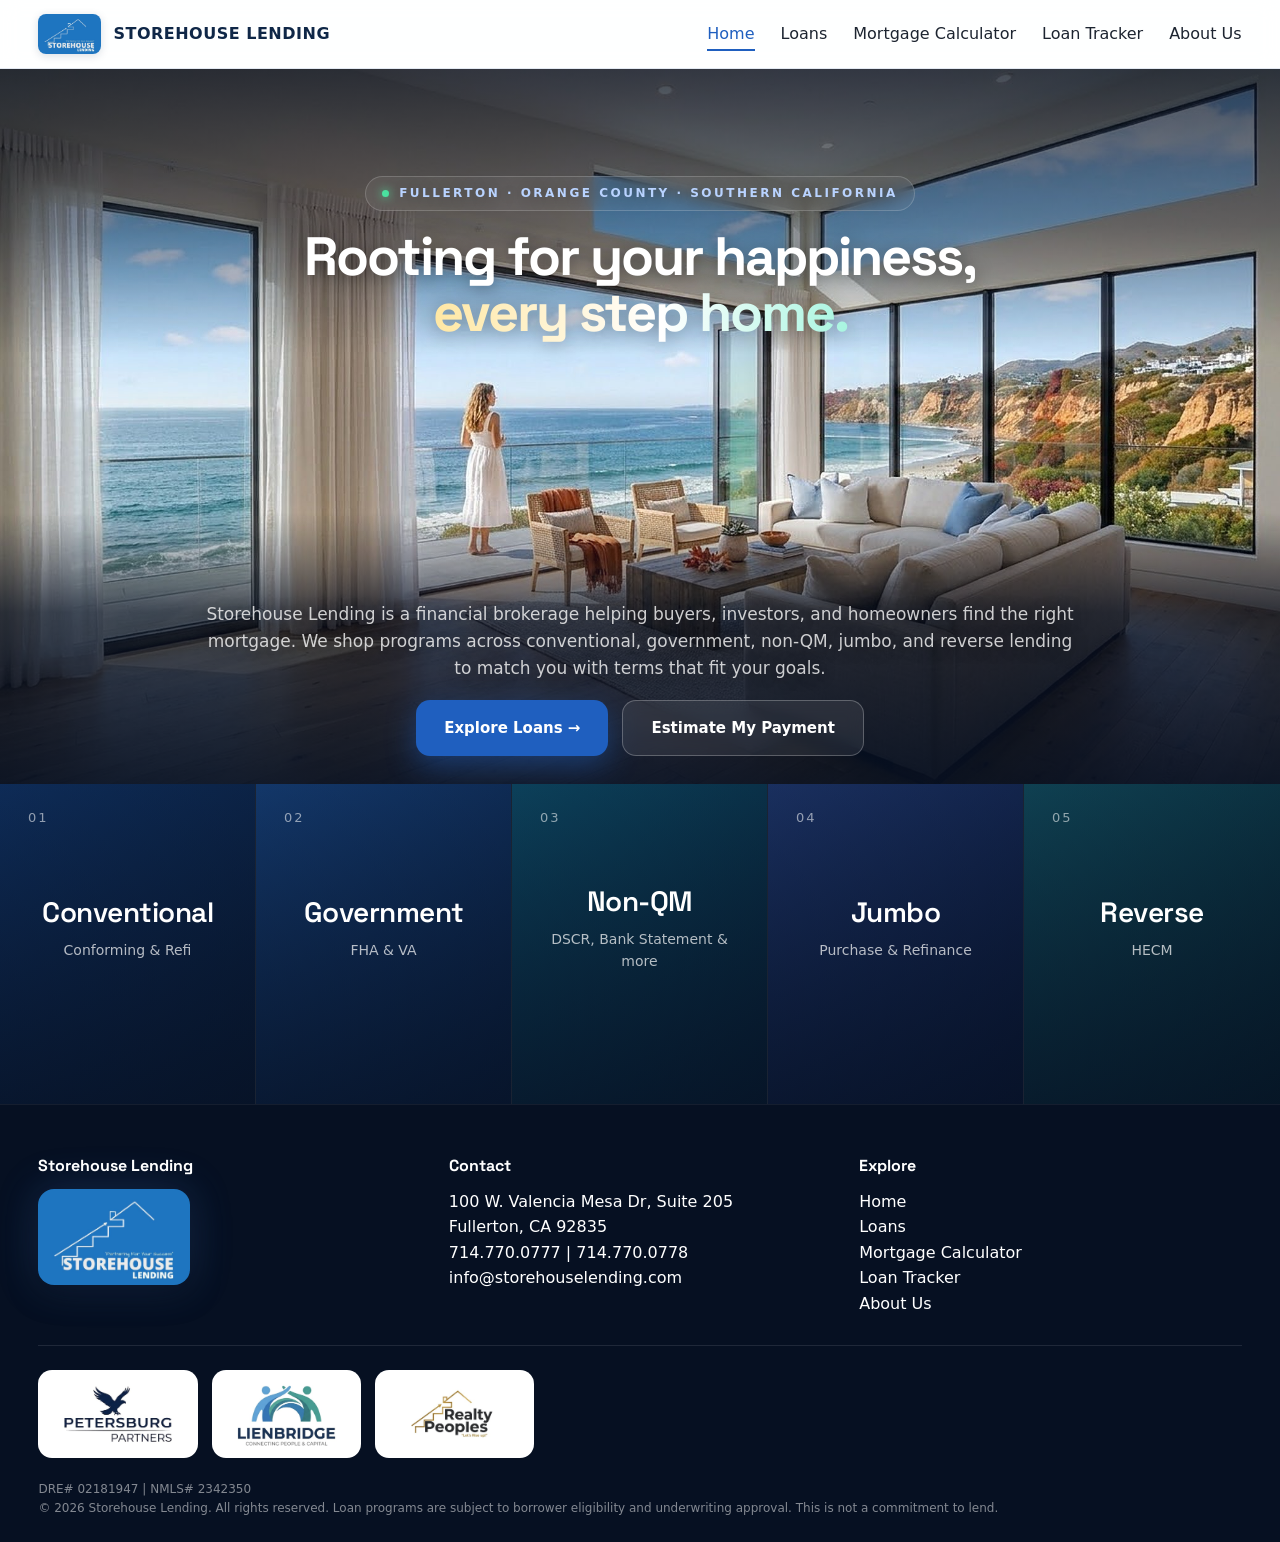
==== commit 4d27c9eb: "Remove the blurred sides from the home photo The photo fills the full width again. The hero height f" ====
--- a/index.html
+++ b/index.html
@@ -38,11 +38,9 @@
 @media(prefers-reduced-motion:reduce){.music-btn.on .eq i{animation:none}}
 .hero2-inner{position:relative;max-width:820px;padding:36px 20px 44px}
 /* photo background: images/hero.jpg. Headline sits at the top and the blurb + buttons at the bottom so the middle of the photo stays clear. */
-.hero-photo{position:absolute;top:0;left:50%;height:100%;width:auto;max-width:none;transform:translateX(-50%);display:none;
-  -webkit-mask-image:linear-gradient(90deg,transparent,#000 7%,#000 93%,transparent);mask-image:linear-gradient(90deg,transparent,#000 7%,#000 93%,transparent)}
-.hero-blur{position:absolute;inset:-40px;display:none;background:url('images/hero.jpg') center/cover;filter:blur(28px) brightness(.85)}
-.hero2.has-photo{--h:min(78vh,700px);min-height:var(--h);background:var(--ink)}
-.hero2.has-photo .hero-photo,.hero2.has-photo .hero-blur{display:block}
+.hero-photo{position:absolute;inset:0;width:100%;height:100%;object-fit:cover;object-position:50% 50%;display:none}
+.hero2.has-photo{--h:min(calc(100vw / 1.79),86vh);min-height:var(--h);background:var(--ink)}
+.hero2.has-photo .hero-photo{display:block}
 .hero2.has-photo .hero-scene{display:none}
 .hero2.has-photo .hero-shade{background:linear-gradient(180deg,rgba(6,16,34,.75) 0%,rgba(6,16,34,.45) 22%,rgba(6,16,34,0) 40%,rgba(6,16,34,0) 62%,rgba(6,16,34,.72) 76%,rgba(6,16,34,.92) 100%)}
 .hero2.has-photo .hero2-inner{align-self:stretch;width:100%;max-width:none;display:flex;flex-direction:column;justify-content:space-between;gap:24px;padding:calc(var(--h)*.15) 20px 28px}
@@ -50,8 +48,7 @@
 .hero2.has-photo .hero-bottom p{max-width:880px;font-size:17px;margin-bottom:18px}
 @media(max-width:720px){
   .hero2.has-photo{display:flex;flex-direction:column;min-height:0}
-  .hero2.has-photo .hero-photo{position:relative;left:0;transform:none;width:100%;height:300px;object-fit:cover;object-position:36% 60%;-webkit-mask-image:none;mask-image:none}
-  .hero2.has-photo .hero-blur{display:none}
+  .hero2.has-photo .hero-photo{position:relative;height:300px;object-position:36% 60%}
   .hero2.has-photo .hero-shade{display:none}
   .hero2.has-photo .hero2-inner{padding:28px 20px 40px}
 }
@@ -115,7 +112,6 @@
     <rect class="glint" x="1136" y="724" width="60" height="2" rx="1" style="animation-delay:1.7s"/>
     <rect class="glint" x="1136" y="765" width="100" height="2" rx="1" style="animation-delay:0.2s"/>
   </svg>
-  <div class="hero-blur"></div>
   <img class="hero-photo" src="images/hero.jpg" alt="" aria-hidden="true">
   <div class="hero-shade"></div>
   <div class="hero2-inner">
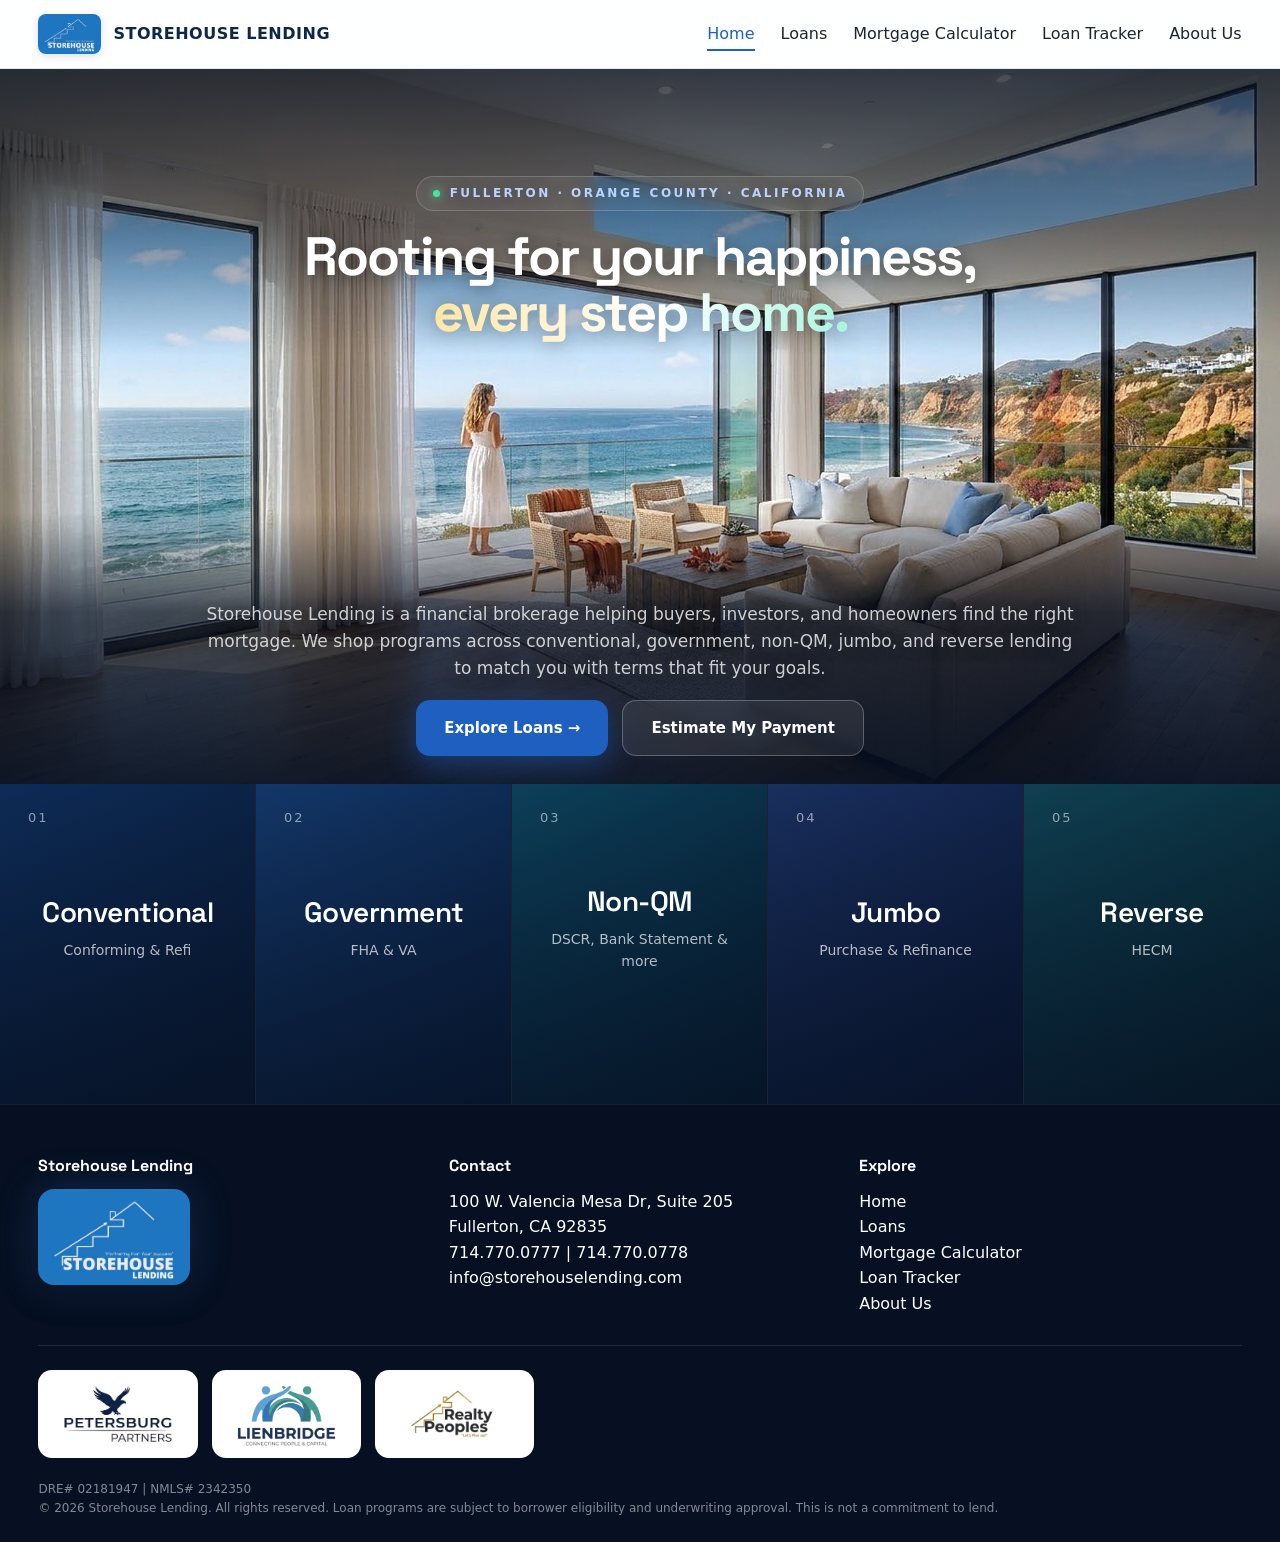
==== commit 985a8f1b: "Change the home page badge to Fullerton · Orange County · California Co-Authored-By: Claude Opus 5.5" ====
--- a/index.html
+++ b/index.html
@@ -116,7 +116,7 @@
   <div class="hero-shade"></div>
   <div class="hero2-inner">
     <div class="hero-top">
-      <div class="eyebrow"><i></i>Fullerton &middot; Orange County &middot; Southern California</div>
+      <div class="eyebrow"><i></i>Fullerton &middot; Orange County &middot; California</div>
       <h1 class="display">Rooting for your happiness,<br><span>every step home.</span></h1>
     </div>
     <div class="hero-bottom">
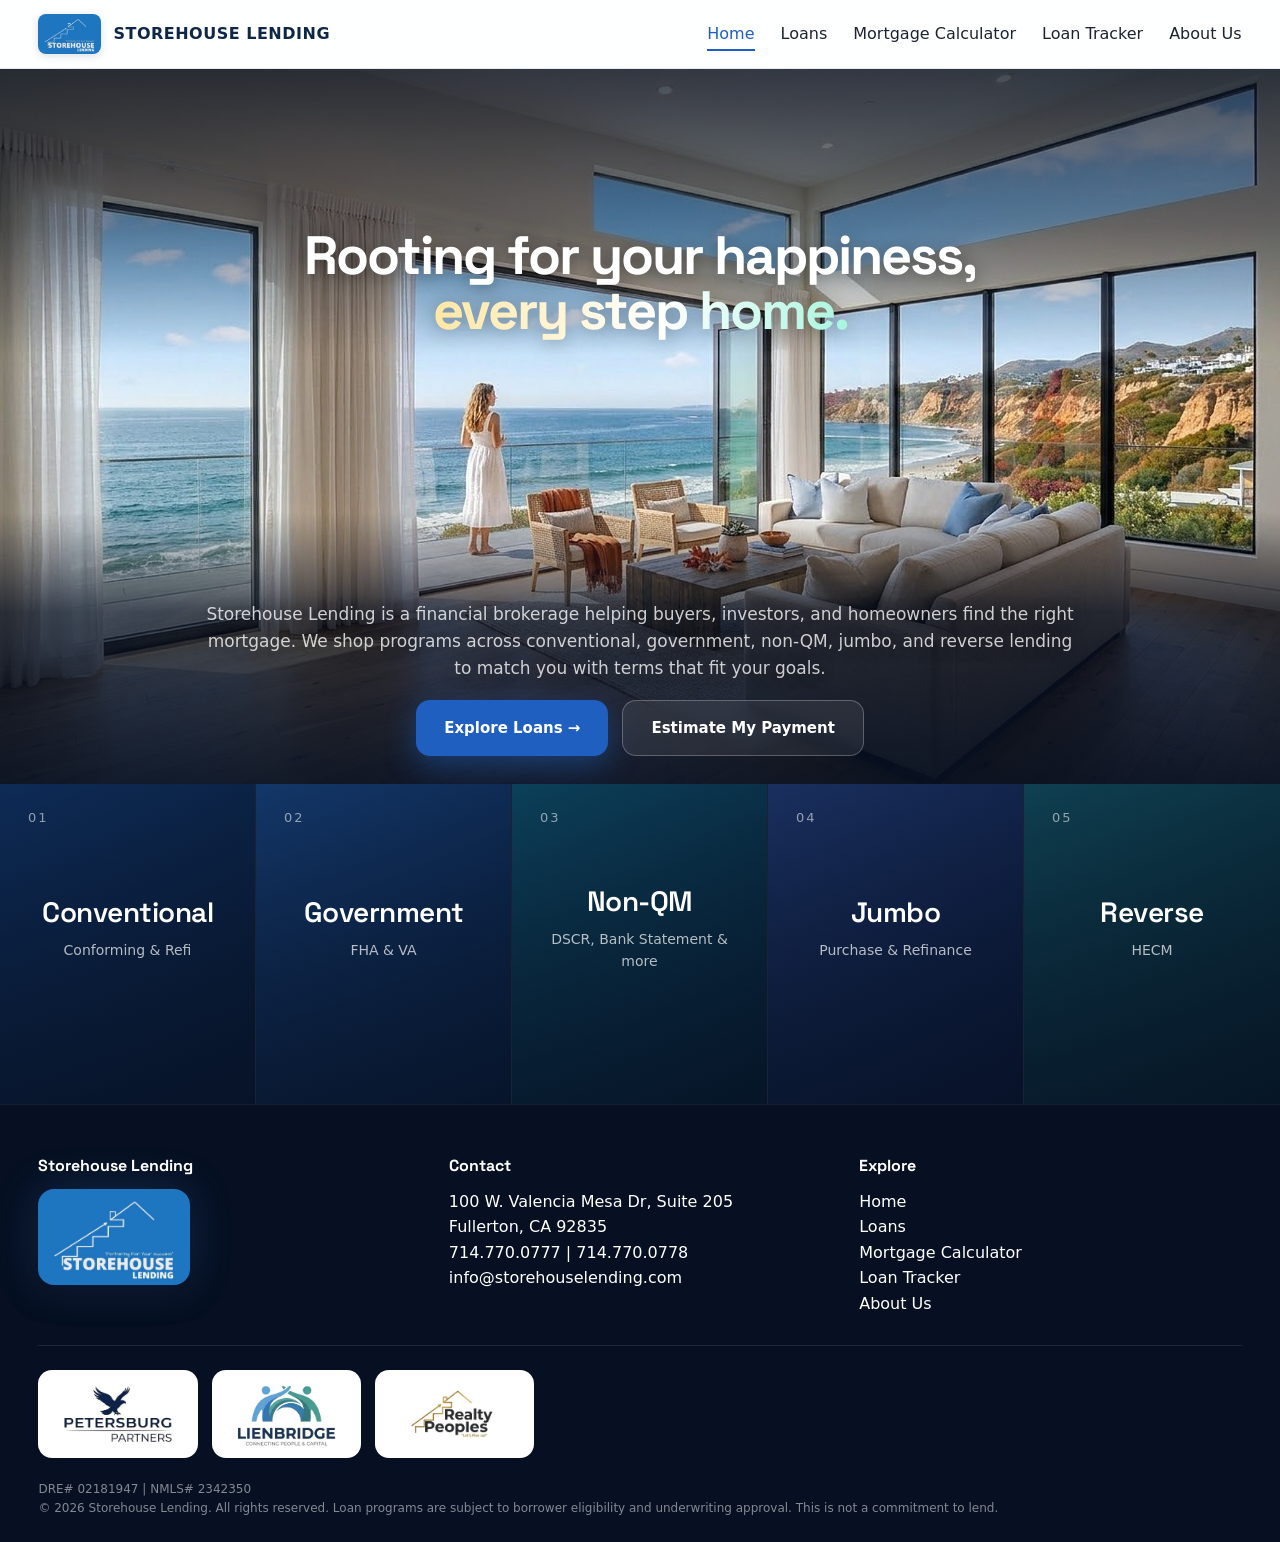
==== commit e7f6da47: "Remove the location badge from the home page The headline keeps its position above the photo's subje" ====
--- a/index.html
+++ b/index.html
@@ -43,7 +43,7 @@
 .hero2.has-photo .hero-photo{display:block}
 .hero2.has-photo .hero-scene{display:none}
 .hero2.has-photo .hero-shade{background:linear-gradient(180deg,rgba(6,16,34,.75) 0%,rgba(6,16,34,.45) 22%,rgba(6,16,34,0) 40%,rgba(6,16,34,0) 62%,rgba(6,16,34,.72) 76%,rgba(6,16,34,.92) 100%)}
-.hero2.has-photo .hero2-inner{align-self:stretch;width:100%;max-width:none;display:flex;flex-direction:column;justify-content:space-between;gap:24px;padding:calc(var(--h)*.15) 20px 28px}
+.hero2.has-photo .hero2-inner{align-self:stretch;width:100%;max-width:none;display:flex;flex-direction:column;justify-content:space-between;gap:24px;padding:calc(var(--h)*.15 + 34px) 20px 28px}
 .hero2.has-photo .hero-top h1{margin-bottom:0}
 .hero2.has-photo .hero-bottom p{max-width:880px;font-size:17px;margin-bottom:18px}
 @media(max-width:720px){
@@ -116,7 +116,6 @@
   <div class="hero-shade"></div>
   <div class="hero2-inner">
     <div class="hero-top">
-      <div class="eyebrow"><i></i>Fullerton &middot; Orange County &middot; California</div>
       <h1 class="display">Rooting for your happiness,<br><span>every step home.</span></h1>
     </div>
     <div class="hero-bottom">
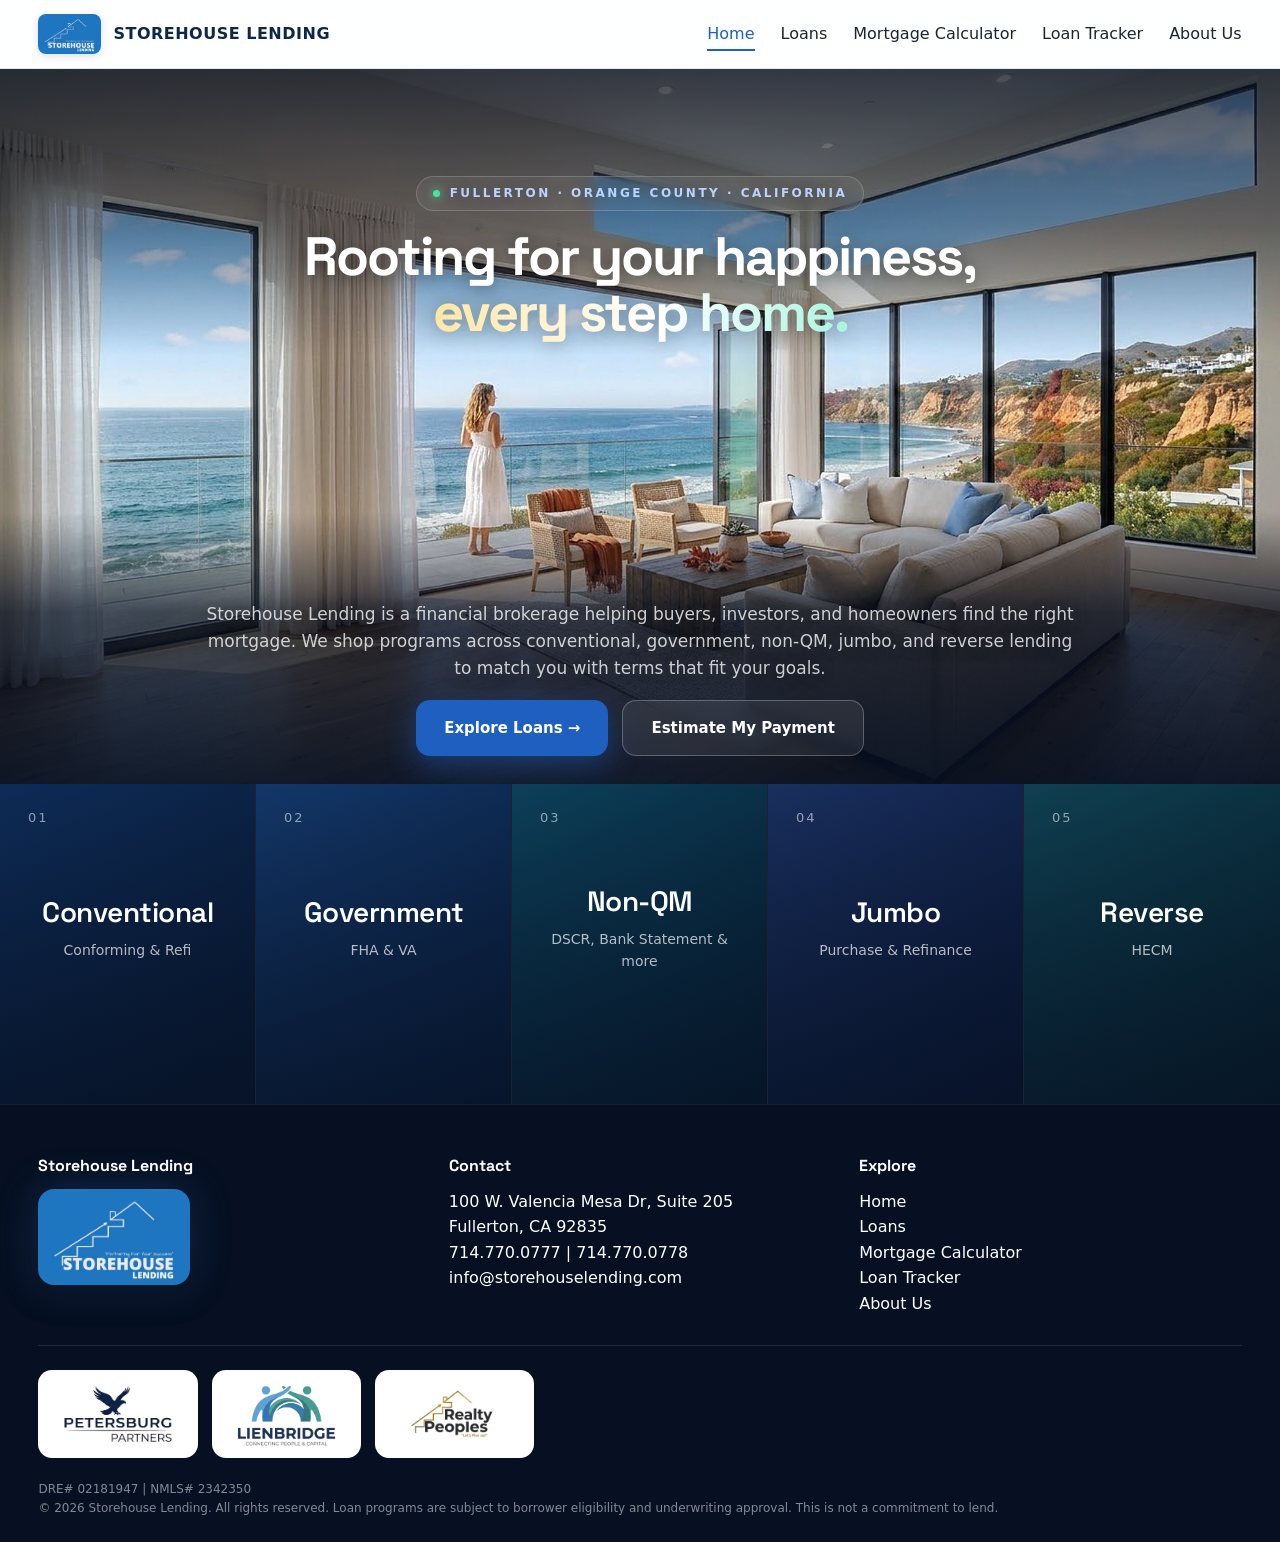
==== commit ee0404ab: "Bring back the home page location badge Reads Fullerton · Orange County · California.  Co-Authored-B" ====
--- a/index.html
+++ b/index.html
@@ -43,7 +43,7 @@
 .hero2.has-photo .hero-photo{display:block}
 .hero2.has-photo .hero-scene{display:none}
 .hero2.has-photo .hero-shade{background:linear-gradient(180deg,rgba(6,16,34,.75) 0%,rgba(6,16,34,.45) 22%,rgba(6,16,34,0) 40%,rgba(6,16,34,0) 62%,rgba(6,16,34,.72) 76%,rgba(6,16,34,.92) 100%)}
-.hero2.has-photo .hero2-inner{align-self:stretch;width:100%;max-width:none;display:flex;flex-direction:column;justify-content:space-between;gap:24px;padding:calc(var(--h)*.15 + 34px) 20px 28px}
+.hero2.has-photo .hero2-inner{align-self:stretch;width:100%;max-width:none;display:flex;flex-direction:column;justify-content:space-between;gap:24px;padding:calc(var(--h)*.15) 20px 28px}
 .hero2.has-photo .hero-top h1{margin-bottom:0}
 .hero2.has-photo .hero-bottom p{max-width:880px;font-size:17px;margin-bottom:18px}
 @media(max-width:720px){
@@ -116,6 +116,7 @@
   <div class="hero-shade"></div>
   <div class="hero2-inner">
     <div class="hero-top">
+      <div class="eyebrow"><i></i>Fullerton &middot; Orange County &middot; California</div>
       <h1 class="display">Rooting for your happiness,<br><span>every step home.</span></h1>
     </div>
     <div class="hero-bottom">
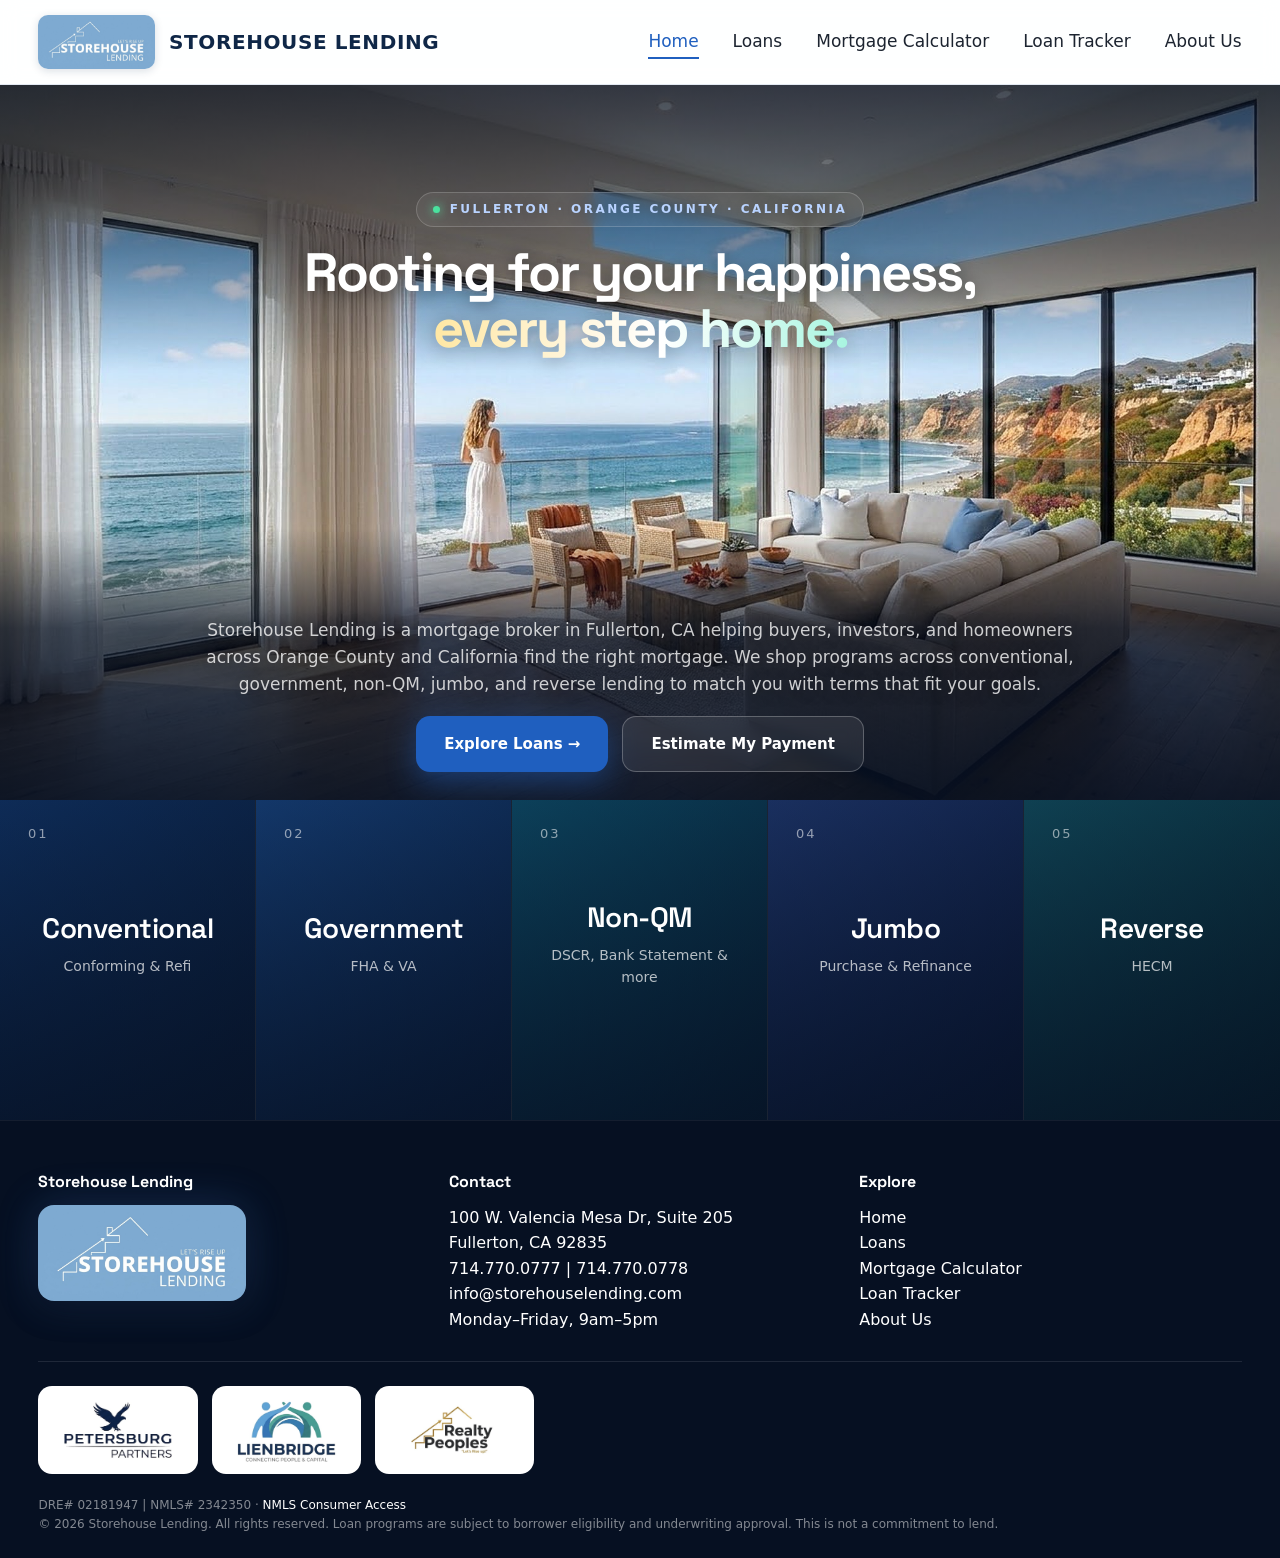
==== commit b1452ceb: "Add SEO and AI-readability: metadata, structured data, FAQ, sitemap - Every page gets a keyword-focu" ====
--- a/index.html
+++ b/index.html
@@ -3,7 +3,232 @@
 <head>
 <meta charset="utf-8">
 <meta name="viewport" content="width=device-width,initial-scale=1">
-<title>Storehouse Lending</title>
+<meta name="description" content="Storehouse Lending is a mortgage broker in Fullerton, CA serving Orange County and all of California. Compare FHA, VA, conventional, jumbo, DSCR, bank statement and reverse mortgage loans.">
+<link rel="canonical" href="https://www.storehouselending.com/">
+<meta property="og:type" content="website">
+<meta property="og:site_name" content="Storehouse Lending">
+<meta property="og:title" content="Storehouse Lending | Mortgage Broker in Fullerton, Orange County, CA">
+<meta property="og:description" content="Storehouse Lending is a mortgage broker in Fullerton, CA serving Orange County and all of California. Compare FHA, VA, conventional, jumbo, DSCR, bank statement and reverse mortgage loans.">
+<meta property="og:url" content="https://www.storehouselending.com/">
+<meta property="og:image" content="https://www.storehouselending.com/images/hero.jpg">
+<meta property="og:locale" content="en_US">
+<meta name="twitter:card" content="summary_large_image">
+<meta name="twitter:title" content="Storehouse Lending | Mortgage Broker in Fullerton, Orange County, CA">
+<meta name="twitter:description" content="Storehouse Lending is a mortgage broker in Fullerton, CA serving Orange County and all of California. Compare FHA, VA, conventional, jumbo, DSCR, bank statement and reverse mortgage loans.">
+<meta name="twitter:image" content="https://www.storehouselending.com/images/hero.jpg">
+<meta name="theme-color" content="#061022">
+<link rel="icon" type="image/png" href="images/favicon.png">
+<link rel="apple-touch-icon" href="images/apple-touch-icon.png">
+<script type="application/ld+json">
+{
+ "@context": "https://schema.org",
+ "@type": "FinancialService",
+ "@id": "https://www.storehouselending.com/#business",
+ "name": "Storehouse Lending",
+ "alternateName": "Storehouse",
+ "description": "Mortgage broker in Fullerton, California helping home buyers, homeowners and real estate investors across Orange County and California compare conventional, FHA, VA, jumbo, non-QM and reverse mortgage loans.",
+ "slogan": "Let's Rise Up",
+ "url": "https://www.storehouselending.com/",
+ "logo": "https://www.storehouselending.com/images/logo.jpg",
+ "image": "https://www.storehouselending.com/images/hero.jpg",
+ "telephone": "+1-714-770-0777",
+ "email": "info@storehouselending.com",
+ "contactPoint": [
+  {
+   "@type": "ContactPoint",
+   "telephone": "+1-714-770-0777",
+   "contactType": "customer service",
+   "areaServed": "US-CA",
+   "availableLanguage": "English"
+  },
+  {
+   "@type": "ContactPoint",
+   "telephone": "+1-714-770-0778",
+   "contactType": "customer service",
+   "areaServed": "US-CA",
+   "availableLanguage": "English"
+  }
+ ],
+ "address": {
+  "@type": "PostalAddress",
+  "streetAddress": "100 W. Valencia Mesa Dr, Suite 205",
+  "addressLocality": "Fullerton",
+  "addressRegion": "CA",
+  "postalCode": "92835",
+  "addressCountry": "US"
+ },
+ "openingHoursSpecification": [
+  {
+   "@type": "OpeningHoursSpecification",
+   "dayOfWeek": [
+    "Monday",
+    "Tuesday",
+    "Wednesday",
+    "Thursday",
+    "Friday"
+   ],
+   "opens": "09:00",
+   "closes": "17:00"
+  }
+ ],
+ "areaServed": [
+  {
+   "@type": "City",
+   "name": "Fullerton"
+  },
+  {
+   "@type": "AdministrativeArea",
+   "name": "Orange County, California"
+  },
+  {
+   "@type": "State",
+   "name": "California"
+  }
+ ],
+ "identifier": [
+  {
+   "@type": "PropertyValue",
+   "propertyID": "NMLS",
+   "value": "2342350"
+  },
+  {
+   "@type": "PropertyValue",
+   "propertyID": "California DRE",
+   "value": "02181947"
+  }
+ ],
+ "sameAs": [
+  "https://www.nmlsconsumeraccess.org/EntityDetails.aspx/COMPANY/2342350"
+ ],
+ "knowsAbout": [
+  "Mortgage brokerage",
+  "Home purchase loans",
+  "Mortgage refinancing",
+  "FHA loans",
+  "VA loans",
+  "Conventional loans",
+  "Jumbo loans",
+  "DSCR loans",
+  "Bank statement loans",
+  "Reverse mortgages"
+ ],
+ "hasOfferCatalog": {
+  "@type": "OfferCatalog",
+  "name": "Mortgage loan programs",
+  "itemListElement": [
+   {
+    "@type": "Offer",
+    "itemOffered": {
+     "@type": "Service",
+     "name": "Conventional conforming loans",
+     "url": "https://www.storehouselending.com/loans.html#conforming"
+    }
+   },
+   {
+    "@type": "Offer",
+    "itemOffered": {
+     "@type": "Service",
+     "name": "Non-conforming loans",
+     "url": "https://www.storehouselending.com/loans.html#non-conforming"
+    }
+   },
+   {
+    "@type": "Offer",
+    "itemOffered": {
+     "@type": "Service",
+     "name": "Conventional refinance",
+     "url": "https://www.storehouselending.com/loans.html#conventional-refi"
+    }
+   },
+   {
+    "@type": "Offer",
+    "itemOffered": {
+     "@type": "Service",
+     "name": "FHA loans",
+     "url": "https://www.storehouselending.com/loans.html#fha"
+    }
+   },
+   {
+    "@type": "Offer",
+    "itemOffered": {
+     "@type": "Service",
+     "name": "VA loans",
+     "url": "https://www.storehouselending.com/loans.html#va"
+    }
+   },
+   {
+    "@type": "Offer",
+    "itemOffered": {
+     "@type": "Service",
+     "name": "DSCR loans for real estate investors",
+     "url": "https://www.storehouselending.com/loans.html#dscr"
+    }
+   },
+   {
+    "@type": "Offer",
+    "itemOffered": {
+     "@type": "Service",
+     "name": "Bank statement loans for self-employed borrowers",
+     "url": "https://www.storehouselending.com/loans.html#bank-statement"
+    }
+   },
+   {
+    "@type": "Offer",
+    "itemOffered": {
+     "@type": "Service",
+     "name": "Foreign national loans",
+     "url": "https://www.storehouselending.com/loans.html#foreign-national"
+    }
+   },
+   {
+    "@type": "Offer",
+    "itemOffered": {
+     "@type": "Service",
+     "name": "P&L loans",
+     "url": "https://www.storehouselending.com/loans.html#pl"
+    }
+   },
+   {
+    "@type": "Offer",
+    "itemOffered": {
+     "@type": "Service",
+     "name": "Jumbo purchase loans",
+     "url": "https://www.storehouselending.com/loans.html#jumbo-purchase"
+    }
+   },
+   {
+    "@type": "Offer",
+    "itemOffered": {
+     "@type": "Service",
+     "name": "Jumbo refinance",
+     "url": "https://www.storehouselending.com/loans.html#jumbo-refi"
+    }
+   },
+   {
+    "@type": "Offer",
+    "itemOffered": {
+     "@type": "Service",
+     "name": "HECM reverse mortgages",
+     "url": "https://www.storehouselending.com/loans.html#hecm"
+    }
+   }
+  ]
+ }
+}
+</script>
+<script type="application/ld+json">
+{
+ "@context": "https://schema.org",
+ "@type": "WebSite",
+ "@id": "https://www.storehouselending.com/#website",
+ "name": "Storehouse Lending",
+ "url": "https://www.storehouselending.com/",
+ "publisher": {
+  "@id": "https://www.storehouselending.com/#business"
+ }
+}
+</script>
+<title>Storehouse Lending | Mortgage Broker in Fullerton, Orange County, CA</title>
 <link rel="stylesheet" href="css/style.css">
 <style>
 /* ===== HOME PAGE ONLY ===== */
@@ -81,7 +306,7 @@
 </style>
 </head>
 <body>
-<div id="site-header"></div>
+<header><div class="wrap"><a class="brand" href="index.html"><img src="images/logo.jpg" alt="Storehouse Lending logo" width="117" height="54"><span>STOREHOUSE LENDING</span></a><button class="menu-btn" aria-label="Open menu" aria-expanded="false"><span></span><span></span><span></span></button><nav aria-label="Main"><a href="index.html" class="active" aria-current="page">Home</a><a href="loans.html">Loans</a><a href="calculator.html">Mortgage Calculator</a><a href="tracker.html">Loan Tracker</a><a href="about.html">About Us</a></nav></div></header>
 
 <section class="hero2">
   <video class="hero-video" autoplay muted loop playsinline preload="auto" poster="media/hero-poster.jpg" aria-hidden="true"><source src="media/hero.mp4" type="video/mp4"></video>
@@ -120,7 +345,7 @@
       <h1 class="display">Rooting for your happiness,<br><span>every step home.</span></h1>
     </div>
     <div class="hero-bottom">
-      <p>Storehouse Lending is a financial brokerage helping buyers, investors, and homeowners find the right mortgage. We shop programs across conventional, government, non-QM, jumbo, and reverse lending to match you with terms that fit your goals.</p>
+      <p>Storehouse Lending is a mortgage broker in Fullerton, CA helping buyers, investors, and homeowners across Orange County and California find the right mortgage. We shop programs across conventional, government, non-QM, jumbo, and reverse lending to match you with terms that fit your goals.</p>
       <div class="cta">
         <a class="btn btn-primary" href="loans.html">Explore Loans &rarr;</a>
         <a class="btn btn-glass" href="calculator.html">Estimate My Payment</a>
@@ -139,7 +364,13 @@
   <a class="tile t5" href="loans.html#reverse"><div class="bg"></div><span class="num">05</span><h3 class="display">Reverse</h3><small>HECM</small><span class="go">Learn more &rarr;</span></a>
 </section>
 
-<div id="site-footer"></div>
+<footer><div class="wrap"><div class="fgrid">
+<div><h4>Storehouse Lending</h4><a href="index.html"><img class="footer-logo" src="images/logo.jpg" alt="Storehouse Lending logo" loading="lazy"></a></div>
+<div><h4>Contact</h4><address>100 W. Valencia Mesa Dr, Suite 205<br>Fullerton, CA 92835<br><a href="tel:+1-714-770-0777">714.770.0777</a> | <a href="tel:+1-714-770-0778">714.770.0778</a><br><a href="mailto:info@storehouselending.com">info@storehouselending.com</a><br>Monday&ndash;Friday, 9am&ndash;5pm</address></div>
+<div><h4>Explore</h4><a href="index.html">Home</a><br><a href="loans.html">Loans</a><br><a href="calculator.html">Mortgage Calculator</a><br><a href="tracker.html">Loan Tracker</a><br><a href="about.html">About Us</a></div>
+</div><div class="partners"><span title="Petersburg Partners"><img src="images/partner-petersburg.jpg" alt="Petersburg Partners logo" loading="lazy"></span><span title="Lienbridge"><img src="images/partner-lienbridge.jpg" alt="Lienbridge logo" loading="lazy"></span><a href="https://realtypeoples.com" target="_blank" rel="noopener" title="Realty Peoples"><img src="images/realtypeoples.jpg" alt="Realty Peoples logo" loading="lazy"></a></div>
+<div class="legal">DRE# 02181947 | NMLS# 2342350 &middot; <a href="https://www.nmlsconsumeraccess.org/EntityDetails.aspx/COMPANY/2342350" target="_blank" rel="noopener">NMLS Consumer Access</a><br>&copy; <span class="yr">2026</span> Storehouse Lending. All rights reserved. Loan programs are subject to borrower eligibility and underwriting approval. This is not a commitment to lend.</div>
+</div></footer>
 <script src="js/site.js"></script>
 <script>
 (function(){
--- a/css/style.css
+++ b/css/style.css
@@ -9,14 +9,14 @@
 
 /* header */
 header{position:sticky;top:0;z-index:20;background:rgba(255,255,255,.92);backdrop-filter:blur(10px);border-bottom:1px solid var(--line)}
-header .wrap{display:flex;align-items:center;justify-content:space-between;height:68px;max-width:none;padding:0 clamp(20px,3vw,48px)}
-.brand{display:flex;align-items:center;gap:12px;font-weight:800;color:var(--navy);letter-spacing:.5px}
-.brand img{height:40px;width:auto;border-radius:8px;box-shadow:0 2px 8px rgba(15,39,71,.15)}
-nav a{margin-left:26px;color:var(--text);font-weight:500;padding:6px 0;border-bottom:2px solid transparent}
+header .wrap{display:flex;align-items:center;justify-content:space-between;height:84px;max-width:none;padding:0 clamp(20px,3vw,48px)}
+.brand{display:flex;align-items:center;gap:14px;font-size:20px;font-weight:800;color:var(--navy);letter-spacing:.6px}
+.brand img{height:54px;width:auto;border-radius:10px;box-shadow:0 2px 8px rgba(15,39,71,.15)}
+nav a{margin-left:34px;color:var(--text);font-size:17px;font-weight:500;padding:6px 0;border-bottom:2px solid transparent}
 nav a:hover,nav a.active{color:var(--blue);border-color:var(--blue)}
 .menu-btn{display:none}
-@media(max-width:720px){
-  header .wrap{height:60px}
+/* menu button replaces the links on tablets and phones */
+@media(max-width:1060px){
   .menu-btn{display:flex;flex-direction:column;justify-content:center;gap:5px;width:44px;height:44px;margin:0 -8px 0 0;padding:0 10px;background:none;box-shadow:none;border-radius:12px}
   .menu-btn:hover{background:var(--soft);transform:none}
   .menu-btn span{display:block;height:2px;border-radius:2px;background:var(--navy);transition:transform .25s,opacity .2s}
@@ -29,6 +29,10 @@
   nav a{margin:0;padding:14px 12px;border-bottom:1px solid var(--line);border-radius:0;font-size:17px}
   nav a:last-child{border-bottom:0}
   nav a.active{border-color:var(--line);color:var(--blue);font-weight:700}
+}
+@media(max-width:720px){
+  header .wrap{height:60px}
+  .brand{font-size:16px;gap:12px}.brand img{height:40px;border-radius:8px}
 }
 
 /* shared dark hero pieces */
@@ -108,6 +112,7 @@
 footer{background:var(--ink);color:#fff;padding:48px 0 24px;margin-top:0;border-top:1px solid rgba(255,255,255,.06)}
 footer .wrap{max-width:none;padding:0 clamp(20px,3vw,48px)}
 footer a{color:#fff}
+footer address{font-style:normal}
 .footer-logo{display:block;height:96px;width:auto;border-radius:16px;margin-top:4px;box-shadow:0 8px 30px rgba(0,0,0,.35),0 0 40px rgba(75,141,240,.25)}
 footer a:hover{color:var(--teal)}
 .fgrid{display:grid;grid-template-columns:repeat(auto-fit,minmax(220px,1fr));gap:28px}
